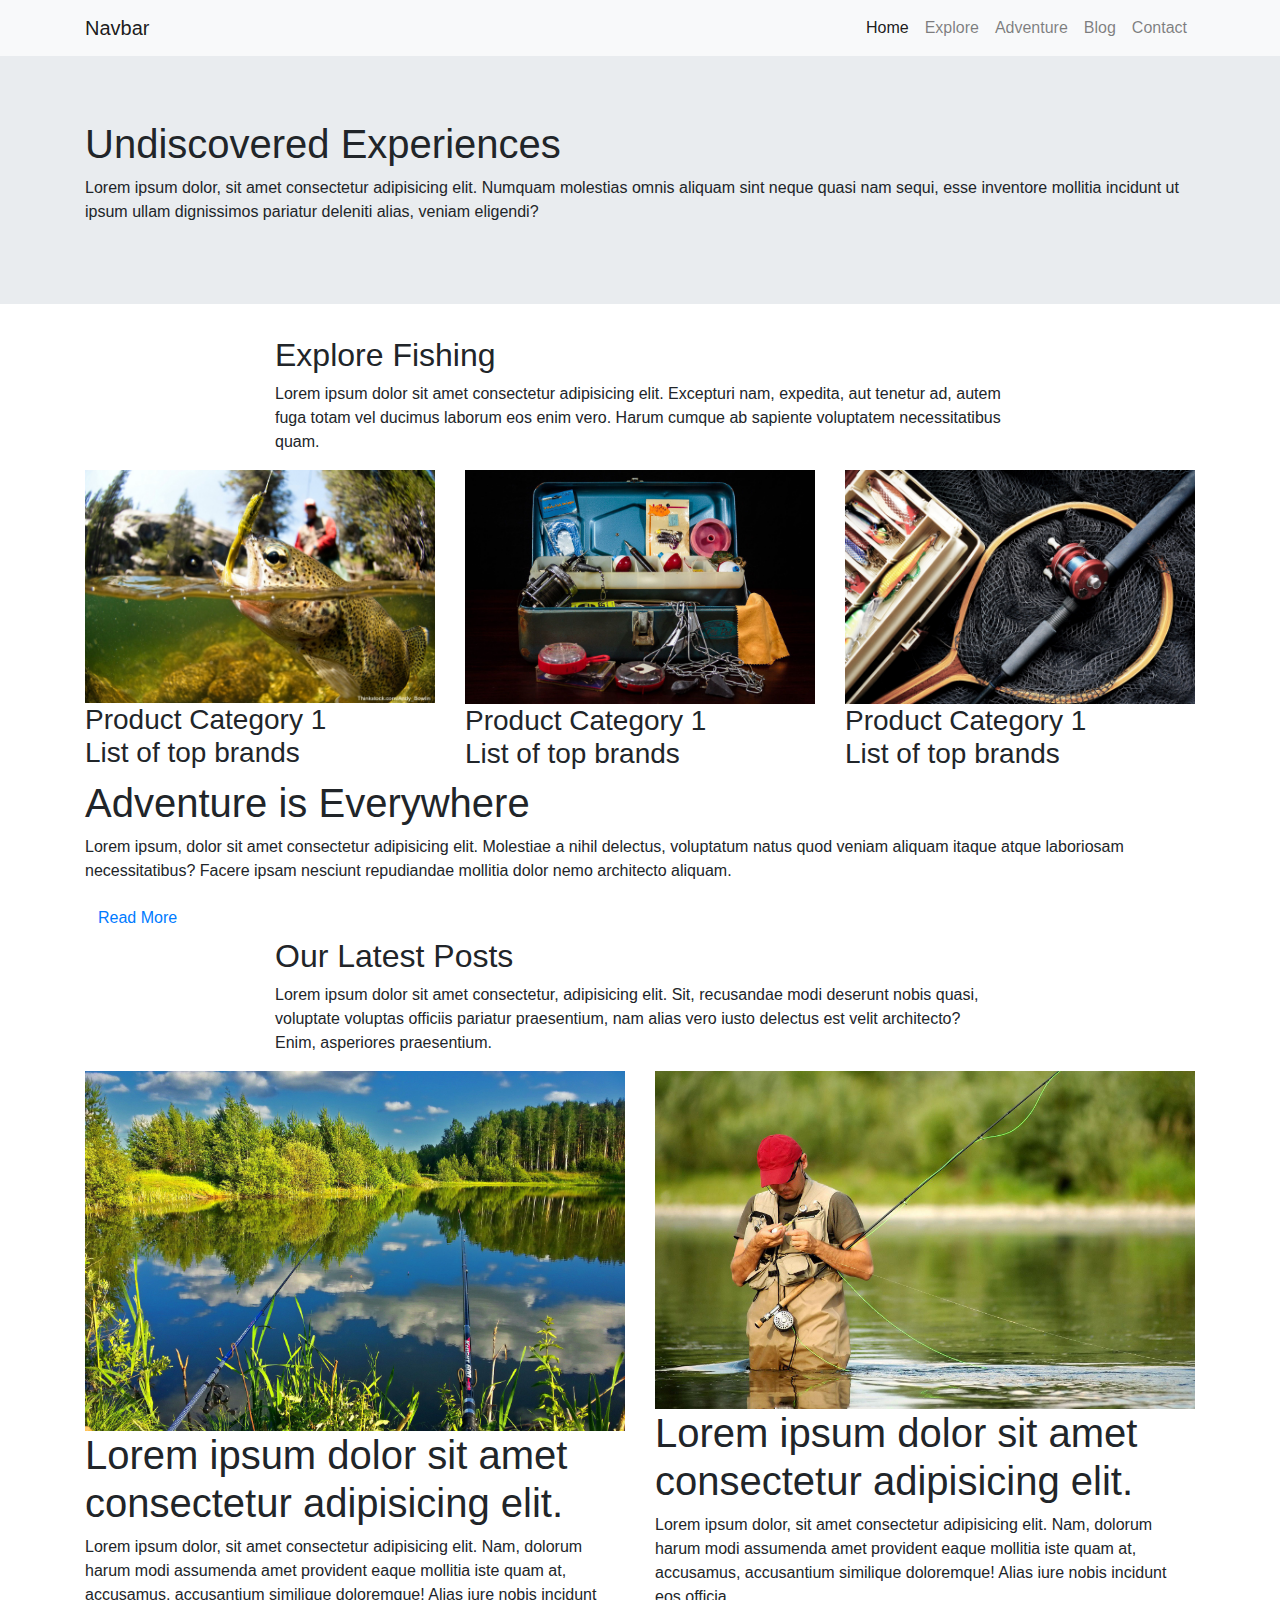
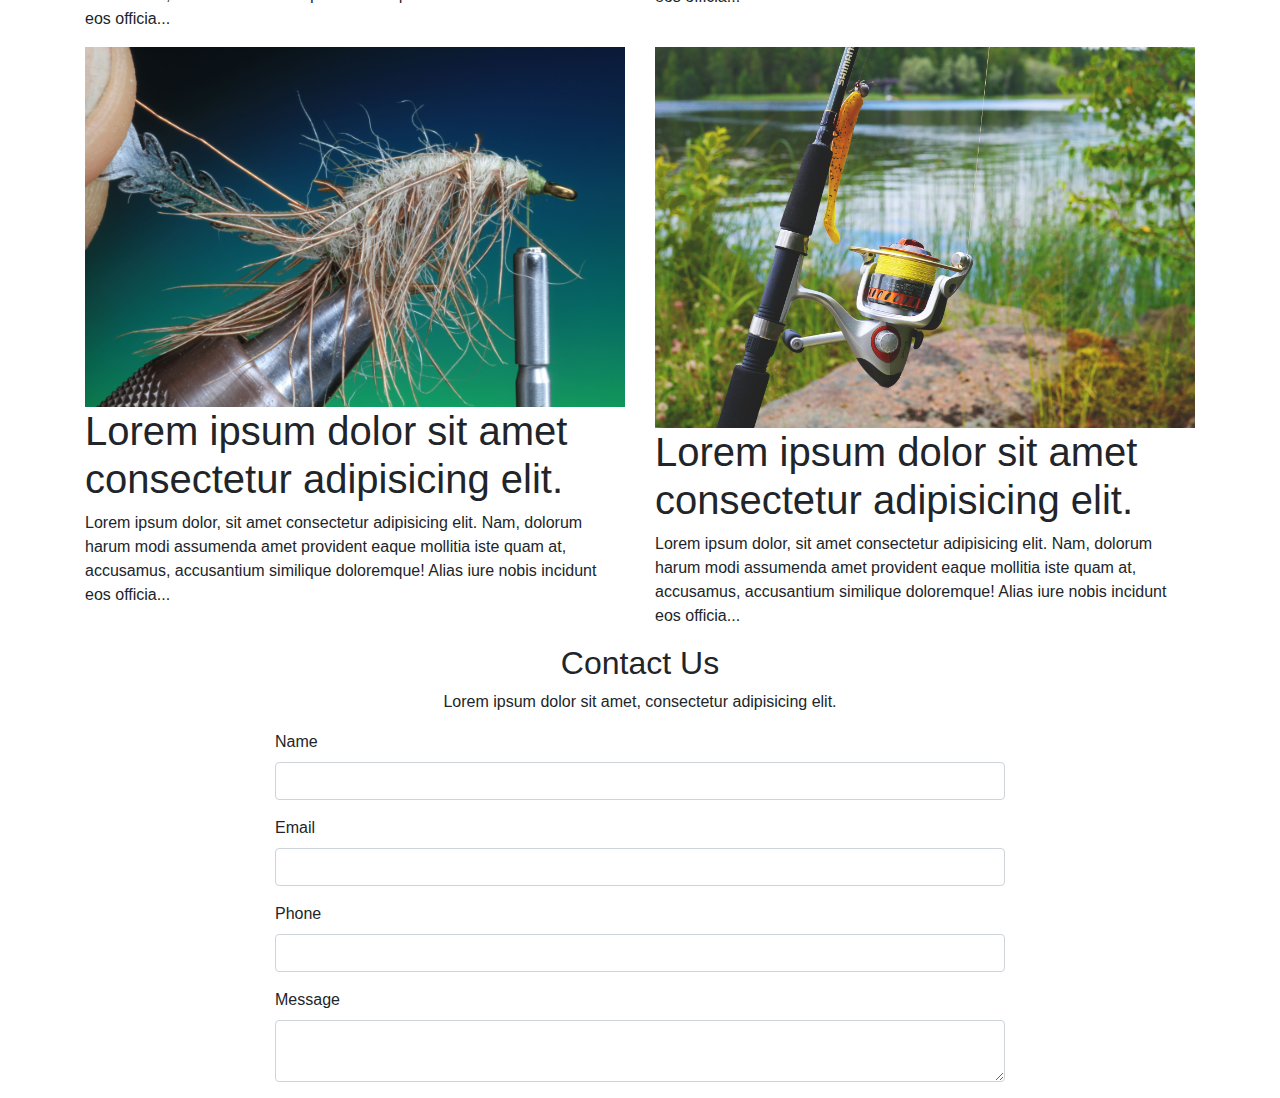
==== index.html @ b06cb6d5 "added more images and the contact section" ====
<!DOCTYPE html>
<html lang="en">
  <head>
    <meta charset="UTF-8" />
    <meta name="viewport" content="width=device-width, initial-scale=1.0" />
    <meta http-equiv="X-UA-Compatible" content="ie=edge" />
    <title>RBDream</title>
    <link
      rel="stylesheet"
      href="https://maxcdn.bootstrapcdn.com/bootstrap/4.0.0/css/bootstrap.min.css"
      integrity="sha384-Gn5384xqQ1aoWXA+058RXPxPg6fy4IWvTNh0E263XmFcJlSAwiGgFAW/dAiS6JXm"
      crossorigin="anonymous"
    />
    <link
      href="https://stackpath.bootstrapcdn.com/font-awesome/4.7.0/css/font-awesome.min.css"
      rel="stylesheet"
      integrity="sha384-wvfXpqpZZVQGK6TAh5PVlGOfQNHSoD2xbE+QkPxCAFlNEevoEH3Sl0sibVcOQVnN"
      crossorigin="anonymous"
    />
    <link rel="stylesheet" href="style.css" />
  </head>
  <body>
    <header>
      <nav class="navbar navbar-expand-lg navbar-light bg-light">
        <div class="container">
          <a class="navbar-brand" href="#">Navbar</a>
          <button
            class="navbar-toggler"
            type="button"
            data-toggle="collapse"
            data-target="#navbarSupportedContent"
            aria-controls="navbarSupportedContent"
            aria-expanded="false"
            aria-label="Toggle navigation"
          >
            <span class="navbar-toggler-icon"></span>
          </button>

          <div class="collapse navbar-collapse" id="navbarSupportedContent">
            <ul class="navbar-nav ml-lg-auto">
              <li class="nav-item active">
                <a class="nav-link" href="#home"
                  >Home<span class="sr-only">(current)</span>
                </a>
              </li>
              <li class="nav-item">
                <a class="nav-link" href="#explore">Explore</a>
              </li>
              <li class="nav-item">
                <a class="nav-link" href="#adventure">Adventure</a>
              </li>
              <li class="nav-item">
                <a class="nav-link" href="#blog">Blog</a>
              </li>
              <li class="nav-item">
                <a class="nav-link" href="#contact">Contact</a>
              </li>
            </ul>
          </div>
        </div>
      </nav>
    </header>
    <div class="jumbotron jumbotron-fluid height100p banner" id="home">
      <div class="container h100">
        <div class="contentBox h100">
          <div>
            <h1>Undiscovered Experiences</h1>
            <p>
              Lorem ipsum dolor, sit amet consectetur adipisicing elit. Numquam
              molestias omnis aliquam sint neque quasi nam sequi, esse inventore
              mollitia incidunt ut ipsum ullam dignissimos pariatur deleniti
              alias, veniam eligendi?
            </p>
          </div>
        </div>
      </div>
    </div>
    <section class="sec1" id="explore">
      <div class="container">
        <div class="row">
          <div class="offset-sm-2 col-sm-8">
            <div class="headerText">
              <h2>Explore Fishing</h2>
              <p>
                Lorem ipsum dolor sit amet consectetur adipisicing elit.
                Excepturi nam, expedita, aut tenetur ad, autem fuga totam vel
                ducimus laborum eos enim vero. Harum cumque ab sapiente
                voluptatem necessitatibus quam.
              </p>
            </div>
          </div>
        </div>
        <div class="row">
          <div class="col-sm-4">
            <div class="placeBox">
              <div class="imgBx">
                <img
                  src="/img/fishing-product-category-1.jpg"
                  alt="picture of fishing rod and equipment"
                  class="img-fluid"
                />
              </div>
              <div class="content">
                <h3>
                  Product Category 1 <br /><span>List of top brands</span>
                </h3>
              </div>
            </div>
          </div>
          <div class="col-sm-4">
            <div class="placeBox">
              <div class="imgBx">
                <img
                  src="/img/fishing-product-category-2.jpg"
                  alt="picture of fishing rod and equipment"
                  class="img-fluid"
                />
              </div>
              <div class="content">
                <h3>
                  Product Category 1 <br /><span>List of top brands</span>
                </h3>
              </div>
            </div>
          </div>
          <div class="col-sm-4">
            <div class="placeBox">
              <div class="imgBx">
                <img
                  src="/img/fishing-product-category-3.jpg"
                  alt="picture of fishing rod and equipment"
                  class="img-fluid"
                />
              </div>
              <div class="content">
                <h3>
                  Product Category 1 <br /><span>List of top brands</span>
                </h3>
              </div>
            </div>
          </div>
        </div>
      </div>
    </section>
    <section class="sec2" id="adventure">
      <div class="container h100">
        <div class="contentBox h100">
          <div>
            <h1>Adventure is Everywhere</h1>
            <p>
              Lorem ipsum, dolor sit amet consectetur adipisicing elit.
              Molestiae a nihil delectus, voluptatum natus quod veniam aliquam
              itaque atque laboriosam necessitatibus? Facere ipsam nesciunt
              repudiandae mollitia dolor nemo architecto aliquam.
            </p>
            <a href="#" class="btn btnD1">Read More</a>
          </div>
        </div>
      </div>
    </section>
    <section class="blog" id="blog">
      <div class="container">
        <div class="row">
          <div class="offset-sm-2 col-sm-8">
            <div class="headerText">
              <h2>Our Latest Posts</h2>
              <p>
                Lorem ipsum dolor sit amet consectetur, adipisicing elit. Sit,
                recusandae modi deserunt nobis quasi, voluptate voluptas
                officiis pariatur praesentium, nam alias vero iusto delectus est
                velit architecto? Enim, asperiores praesentium.
              </p>
            </div>
          </div>
        </div>
        <div class="row">
          <div class="col-sm-6">
            <div class="blogpost">
              <div class="imgBx">
                <img
                  src="/img/Blog-post-image-1.jpg"
                  alt="fishing lake with rods"
                  class="img-fluid"
                />
              </div>
              <div class="content">
                <h1>
                  Lorem ipsum dolor sit amet consectetur adipisicing elit.
                </h1>
                <p>
                  Lorem ipsum dolor, sit amet consectetur adipisicing elit. Nam,
                  dolorum harum modi assumenda amet provident eaque mollitia
                  iste quam at, accusamus, accusantium similique doloremque!
                  Alias iure nobis incidunt eos officia...
                </p>
              </div>
            </div>
          </div>
          <div class="col-sm-6">
            <div class="blogpost">
              <div class="imgBx">
                <img
                  src="/img/Blog-post-image-2.jpg"
                  alt="fishing lake with rods"
                  class="img-fluid"
                />
              </div>
              <div class="content">
                <h1>
                  Lorem ipsum dolor sit amet consectetur adipisicing elit.
                </h1>
                <p>
                  Lorem ipsum dolor, sit amet consectetur adipisicing elit. Nam,
                  dolorum harum modi assumenda amet provident eaque mollitia
                  iste quam at, accusamus, accusantium similique doloremque!
                  Alias iure nobis incidunt eos officia...
                </p>
              </div>
            </div>
          </div>
          <div class="col-sm-6">
            <div class="blogpost">
              <div class="imgBx">
                <img
                  src="/img/Blog-post-image-3.jpg"
                  alt="fishing lake with rods"
                  class="img-fluid"
                />
              </div>
              <div class="content">
                <h1>
                  Lorem ipsum dolor sit amet consectetur adipisicing elit.
                </h1>
                <p>
                  Lorem ipsum dolor, sit amet consectetur adipisicing elit. Nam,
                  dolorum harum modi assumenda amet provident eaque mollitia
                  iste quam at, accusamus, accusantium similique doloremque!
                  Alias iure nobis incidunt eos officia...
                </p>
              </div>
            </div>
          </div>
          <div class="col-sm-6">
            <div class="blogpost">
              <div class="imgBx">
                <img
                  src="/img/Blog-post-image-4.jpg"
                  alt="fishing lake with rods"
                  class="img-fluid"
                />
              </div>
              <div class="content">
                <h1>
                  Lorem ipsum dolor sit amet consectetur adipisicing elit.
                </h1>
                <p>
                  Lorem ipsum dolor, sit amet consectetur adipisicing elit. Nam,
                  dolorum harum modi assumenda amet provident eaque mollitia
                  iste quam at, accusamus, accusantium similique doloremque!
                  Alias iure nobis incidunt eos officia...
                </p>
              </div>
            </div>
          </div>
        </div>
      </div>
    </section>
    <section class="contact" id="contact">
      <div class="container">
        <div class="row">
          <div class="col-sm-12">
            <div class="headerText text-center">
              <h2>Contact Us</h2>
              <p>Lorem ipsum dolor sit amet, consectetur adipisicing elit.</p>
            </div>
          </div>
        </div>
        <div class="row clearfix">
          <div class="offset-sm-2 col-sm-8">
            <form>
              <div class="form-group">
                <label>Name</label>
                <input type="text" name="" class="form-control" />
              </div>
              <div class="form-group">
                <label>Email</label>
                <input type="text" name="" class="form-control" />
              </div>
              <div class="form-group">
                <label>Phone</label>
                <input type="text" name="" class="form-control" />
              </div>
              <div class="form-group">
                <label>Message</label>
                <textarea class="form-control textarea" name=""></textarea>
              </div>
            </form>
          </div>
        </div>
      </div>
    </section>
    <script
      src="https://code.jquery.com/jquery-3.2.1.slim.min.js"
      integrity="sha384-KJ3o2DKtIkvYIK3UENzmM7KCkRr/rE9/Qpg6aAZGJwFDMVNA/GpGFF93hXpG5KkN"
      crossorigin="anonymous"
    ></script>
    <script
      src="https://cdnjs.cloudflare.com/ajax/libs/popper.js/1.12.9/umd/popper.min.js"
      integrity="sha384-ApNbgh9B+Y1QKtv3Rn7W3mgPxhU9K/ScQsAP7hUibX39j7fakFPskvXusvfa0b4Q"
      crossorigin="anonymous"
    ></script>
    <script
      src="https://maxcdn.bootstrapcdn.com/bootstrap/4.0.0/js/bootstrap.min.js"
      integrity="sha384-JZR6Spejh4U02d8jOt6vLEHfe/JQGiRRSQQxSfFWpi1MquVdAyjUar5+76PVCmYl"
      crossorigin="anonymous"
    ></script>
  </body>
</html>
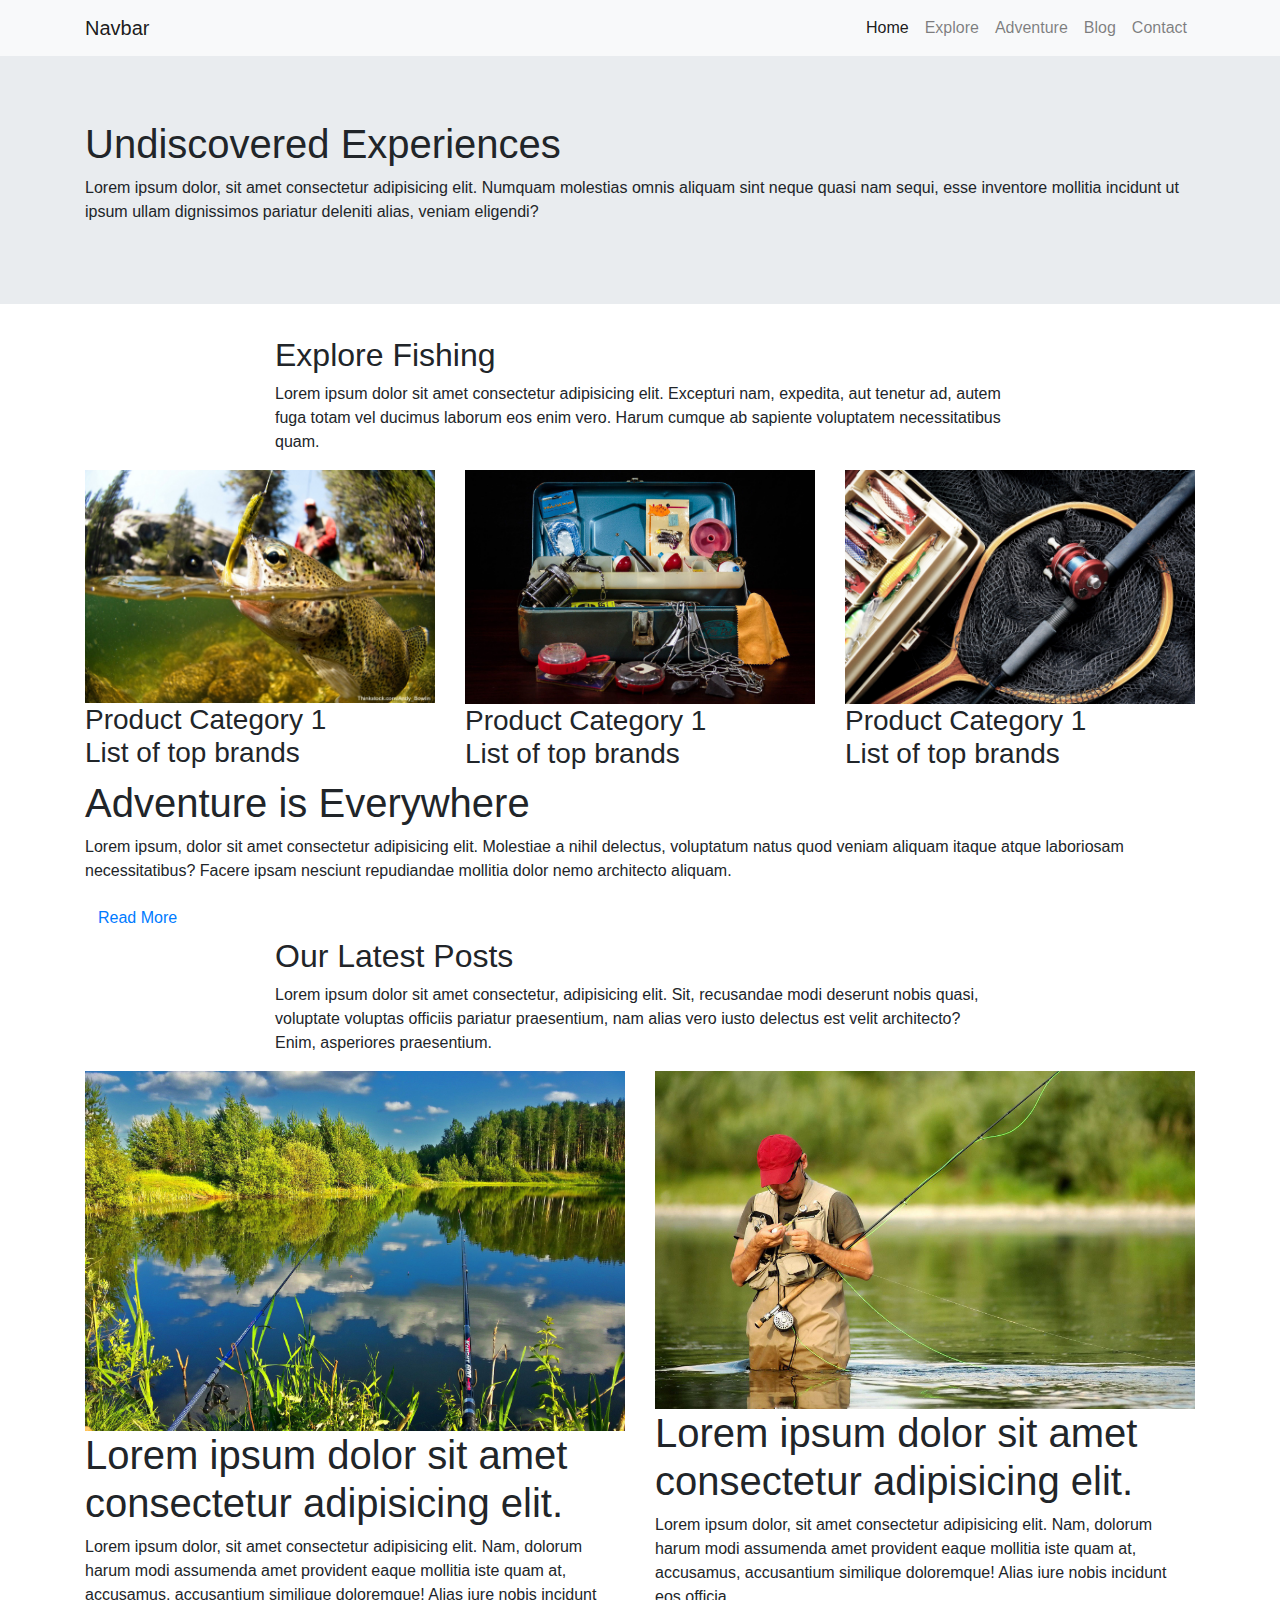
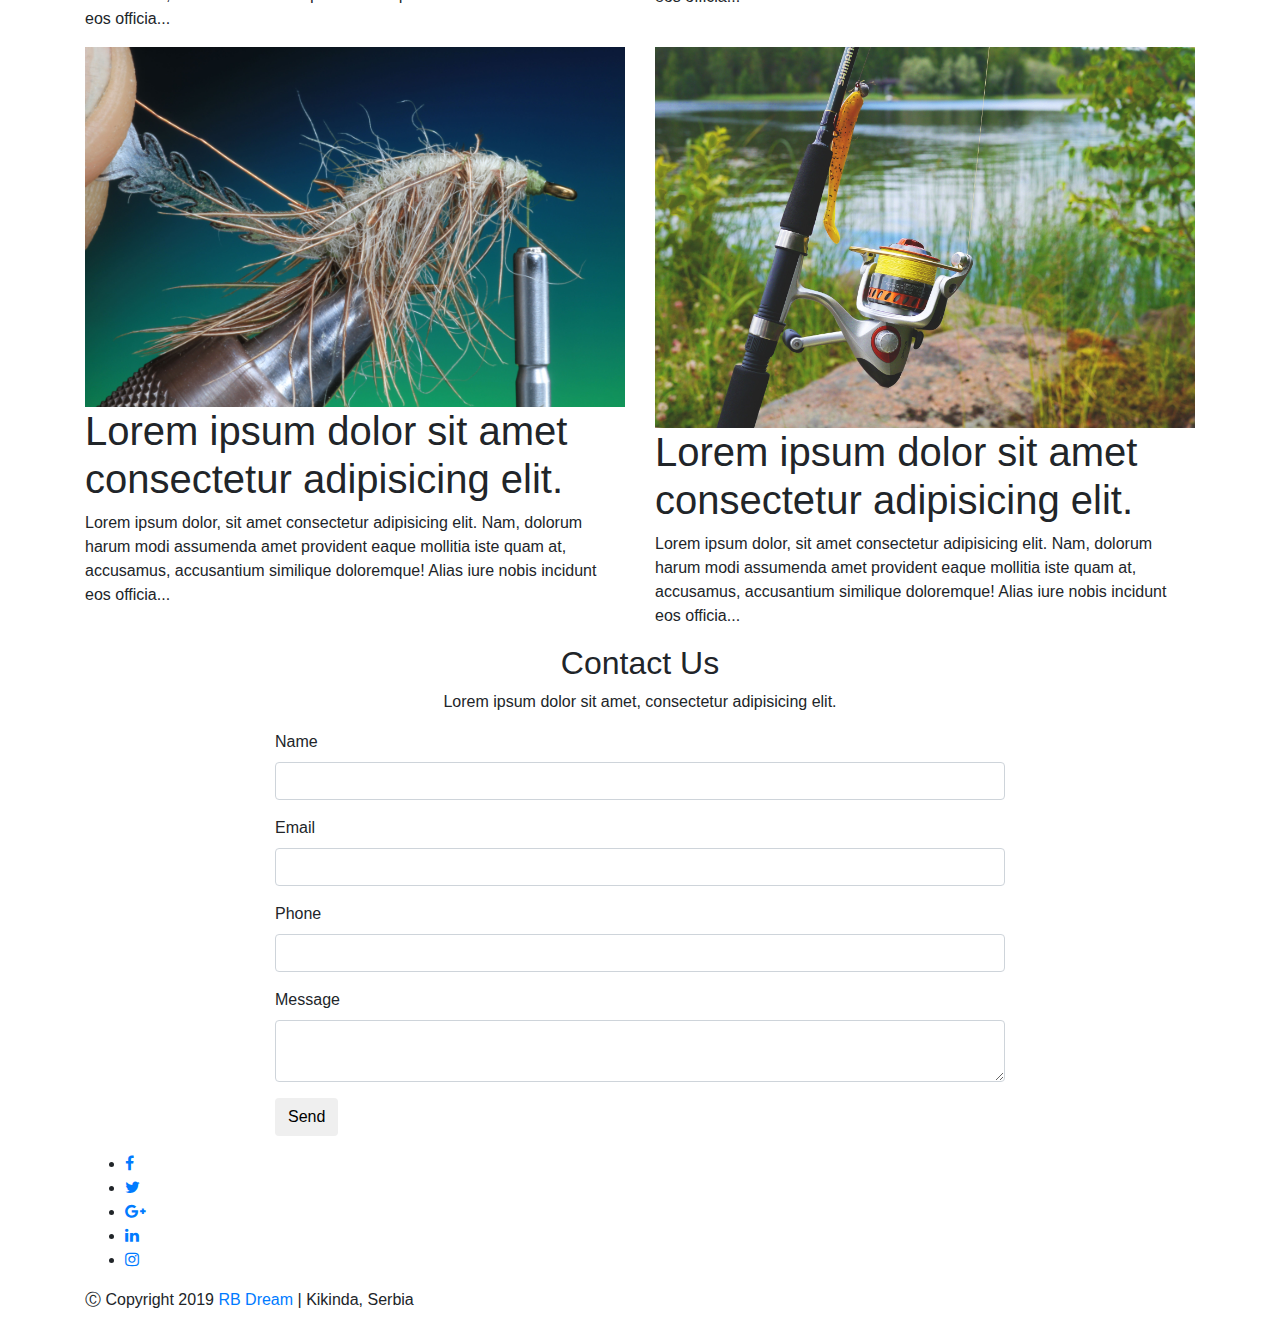
==== commit ebe9bd5d: "finished html sections and added footer" ====
--- a/index.html
+++ b/index.html
@@ -294,11 +294,42 @@
                 <label>Message</label>
                 <textarea class="form-control textarea" name=""></textarea>
               </div>
+              <div class="form-group">
+                <button class="btn btnD1">Send</button>
+              </div>
             </form>
           </div>
         </div>
       </div>
     </section>
+    <footer>
+      <div class="container">
+        <div class="row">
+          <div class="col-sm-12">
+            <ul class="sci">
+              <li>
+                <a href="#"><i class="fa fa-facebook"></i></a>
+              </li>
+              <li>
+                <a href="#"><i class="fa fa-twitter"></i></a>
+              </li>
+              <li>
+                <a href="#"><i class="fa fa-google-plus"></i></a>
+              </li>
+              <li>
+                <a href="#"><i class="fa fa-linkedin"></i></a>
+              </li>
+              <li>
+                <a href="#"><i class="fa fa-instagram"></i></a>
+              </li>
+            </ul>
+            <p class="cpryt">
+              &#9400 Copyright 2019 <a href="#">RB Dream</a> | Kikinda, Serbia
+            </p>
+          </div>
+        </div>
+      </div>
+    </footer>
     <script
       src="https://code.jquery.com/jquery-3.2.1.slim.min.js"
       integrity="sha384-KJ3o2DKtIkvYIK3UENzmM7KCkRr/rE9/Qpg6aAZGJwFDMVNA/GpGFF93hXpG5KkN"
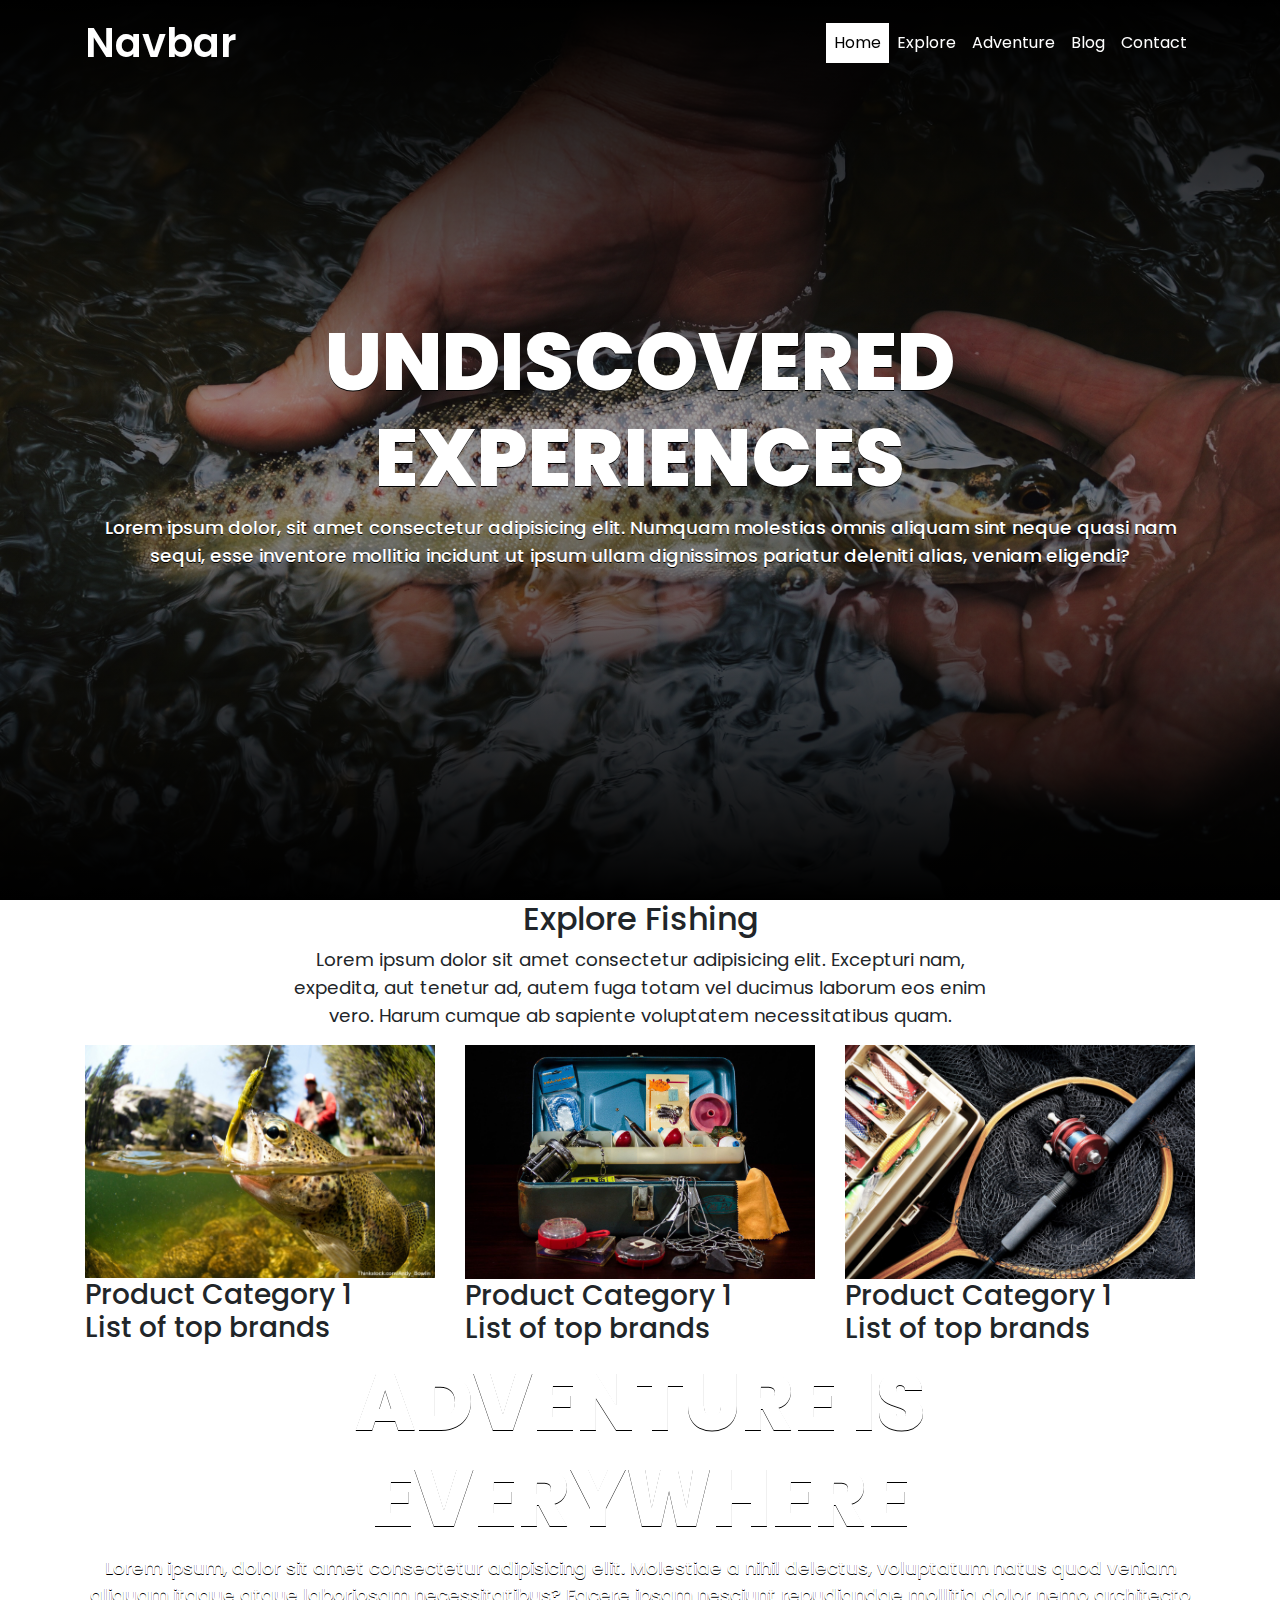
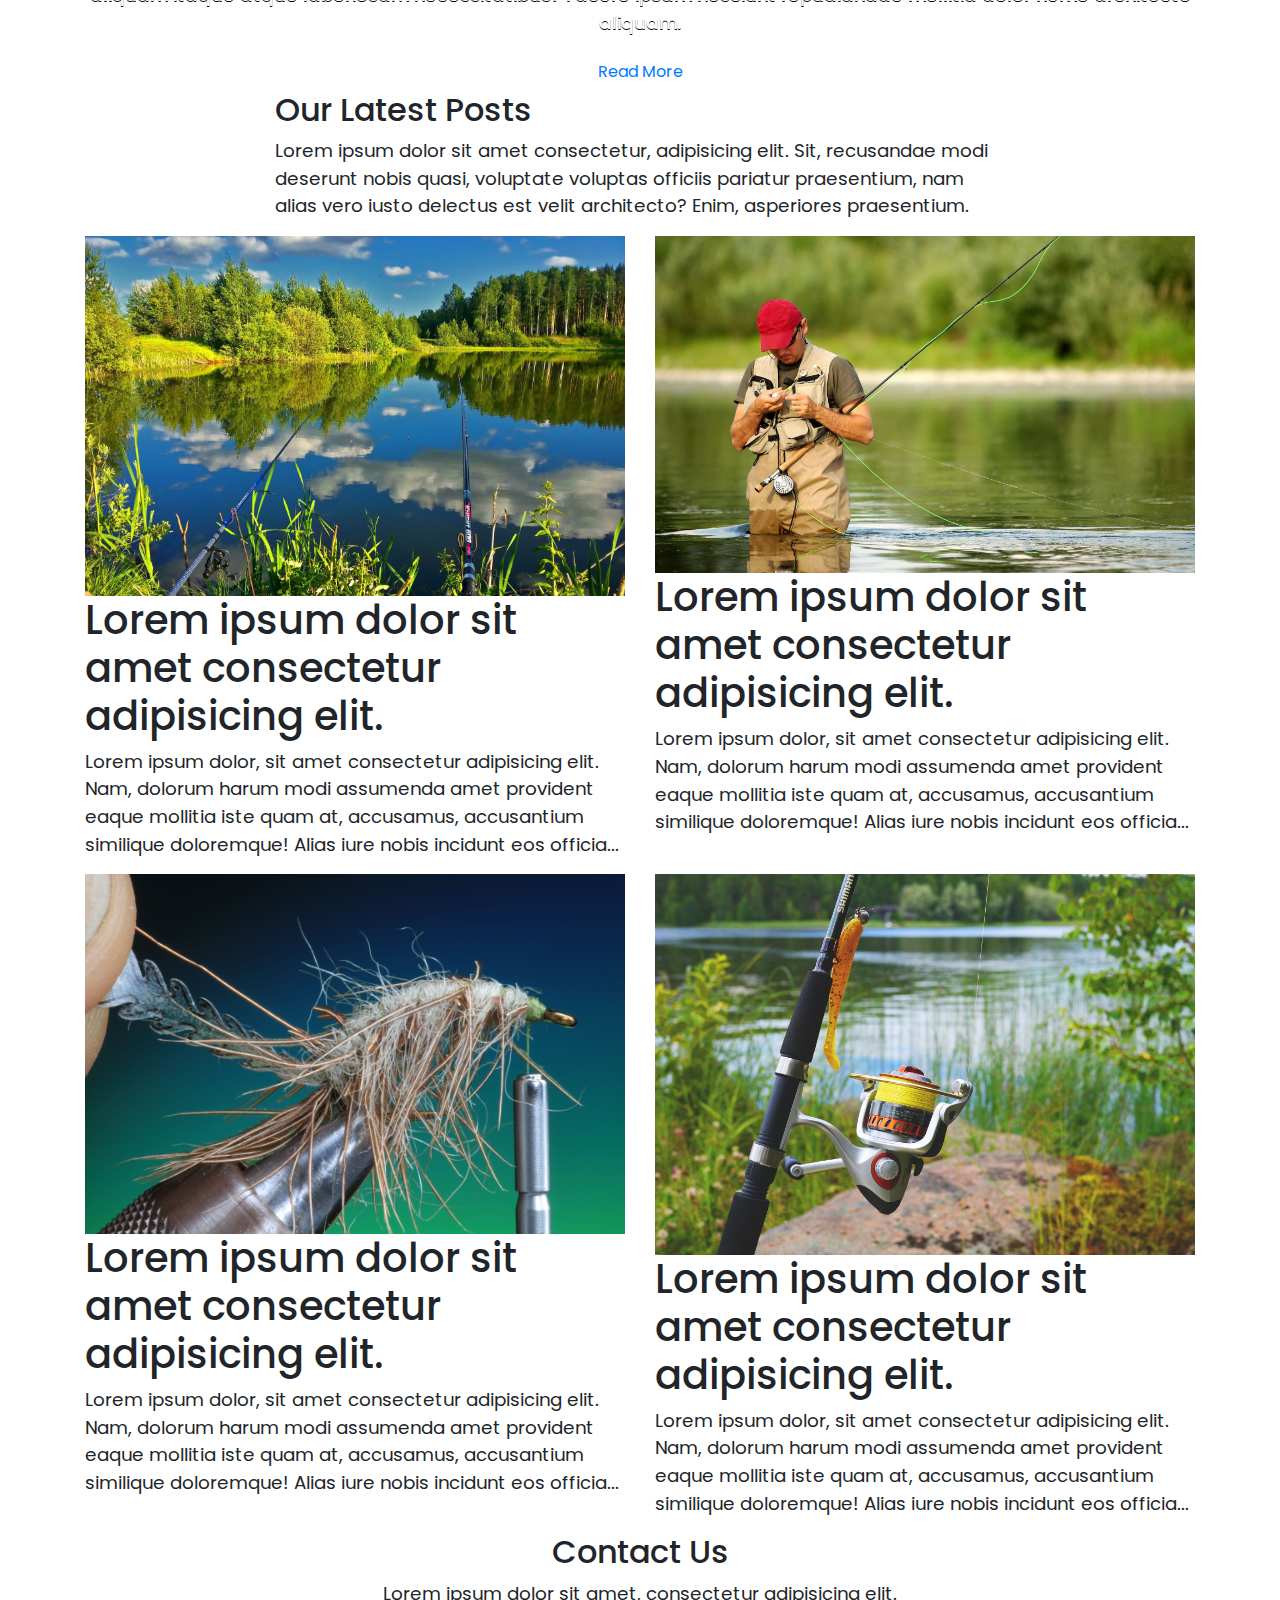
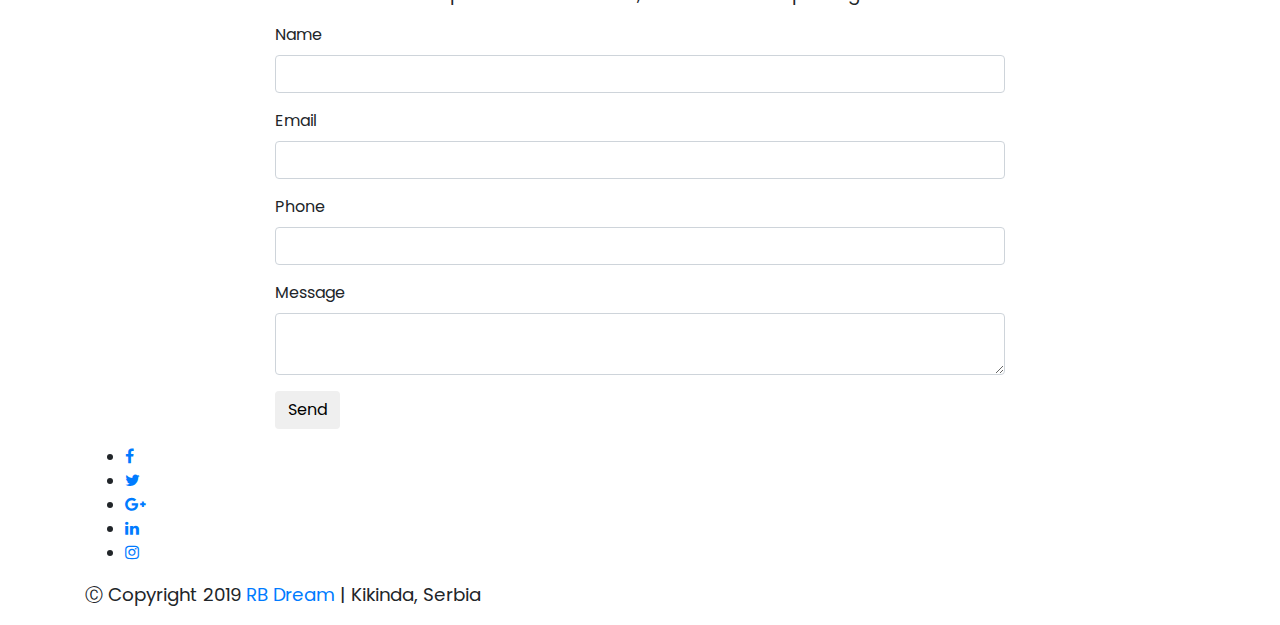
==== commit fdec5905: "started styling the banner and nav sections" ====
--- a/index.html
+++ b/index.html
@@ -4,7 +4,7 @@
     <meta charset="UTF-8" />
     <meta name="viewport" content="width=device-width, initial-scale=1.0" />
     <meta http-equiv="X-UA-Compatible" content="ie=edge" />
-    <title>RBDream</title>
+    <title>RB Dream</title>
     <link
       rel="stylesheet"
       href="https://maxcdn.bootstrapcdn.com/bootstrap/4.0.0/css/bootstrap.min.css"
@@ -21,7 +21,7 @@
   </head>
   <body>
     <header>
-      <nav class="navbar navbar-expand-lg navbar-light bg-light">
+      <nav class="navbar navbar-expand-lg navbar-light bg-light fixed-top">
         <div class="container">
           <a class="navbar-brand" href="#">Navbar</a>
           <button
@@ -79,7 +79,7 @@
       <div class="container">
         <div class="row">
           <div class="offset-sm-2 col-sm-8">
-            <div class="headerText">
+            <div class="headerText text-center">
               <h2>Explore Fishing</h2>
               <p>
                 Lorem ipsum dolor sit amet consectetur adipisicing elit.
@@ -345,5 +345,10 @@
       integrity="sha384-JZR6Spejh4U02d8jOt6vLEHfe/JQGiRRSQQxSfFWpi1MquVdAyjUar5+76PVCmYl"
       crossorigin="anonymous"
     ></script>
+    <script type="text/javascript">
+      $(document).scroll(function(){
+        $('.navbar').toggleClass('scrolled', $(this).scrollTop() > $('.navbar').height());
+      });
+    </script>
   </body>
 </html>
--- a/style.css
+++ b/style.css
@@ -0,0 +1,124 @@
+@import url("https://fonts.googleapis.com/css?family=Poppins");
+
+/* Global styles */
+
+* {
+  outline: none !important;
+}
+
+body {
+  font-family: "Poppins", sans-serif;
+}
+
+header {
+  position: relative;
+  z-index: 100000;
+}
+
+p {
+  font-size: 1.15rem;
+}
+
+/* navbar */
+
+.navbar {
+  background: transparent !important;
+  transition: 0.5s;
+}
+
+.navbar.scrolled {
+  background: #000 !important;
+  transition: 0.5s;
+}
+
+.navbar-light .navbar-nav .active > .nav-link,
+.navbar-light .navbar-nav .nav-link.active,
+.navbar-light .navbar-nav .nav-link.show,
+.navbar-light .navbar-nav .show > .nav-link {
+  color: #000;
+  background: #fff;
+}
+
+.navbar-light .navbar-nav .nav-link {
+  color: rgba(255, 255, 255, 1);
+}
+
+.navbar-light .navbar-nav .nav-link:hover,
+.navbar-light .navbar-nav .nav-link:focus {
+  color: rgba(255, 255, 255, 0.8);
+}
+
+.navbar-light .navbar-brand,
+.navbar-light .navbar-brand:hover,
+.navbar-light .navbar-brand:focus,
+.navbar-light .navbar-brand:visited {
+  color: rgba(255, 255, 255, 1);
+  font-size: 2.5rem;
+  font-weight: 600;
+}
+
+/* Banner */
+
+.banner {
+  position: relative;
+  top: 0;
+  width: 100%;
+  height: 100vh;
+  background: linear-gradient(rgba(0, 0, 0, 0.3), rgba(0, 0, 0, 0.3)),
+    url(/img/hero.jpg) center / cover no-repeat;
+  margin-bottom: 0;
+}
+
+.banner:before {
+  content: "";
+  position: absolute;
+  top: 0;
+  left: 0;
+  width: 100%;
+  height: 400px;
+  background: linear-gradient(#000, transparent);
+  pointer-events: none;
+}
+
+.banner:after {
+  content: "";
+  position: absolute;
+  bottom: 0;
+  left: 0;
+  width: 100%;
+  height: 400px;
+  background: linear-gradient(360deg, #000, transparent);
+  pointer-events: none;
+}
+
+.height100p {
+  height: 100vh;
+}
+
+.h100 {
+  height: 100%;
+}
+
+.contentBox {
+  position: relative;
+  display: flex;
+  justify-content: center;
+  align-items: center;
+  text-align: center;
+  z-index: 10;
+}
+
+.contentBox h1 {
+  font-weight: 800;
+  color: #fff;
+  text-transform: uppercase;
+  font-size: 5rem;
+  text-shadow: 0 1px 0 black;
+}
+
+.contentBox p {
+  color: #fff;
+  font-size: 1.7 rem;
+  text-shadow: 0 1px 0 black;
+  font-weight: 500;
+}
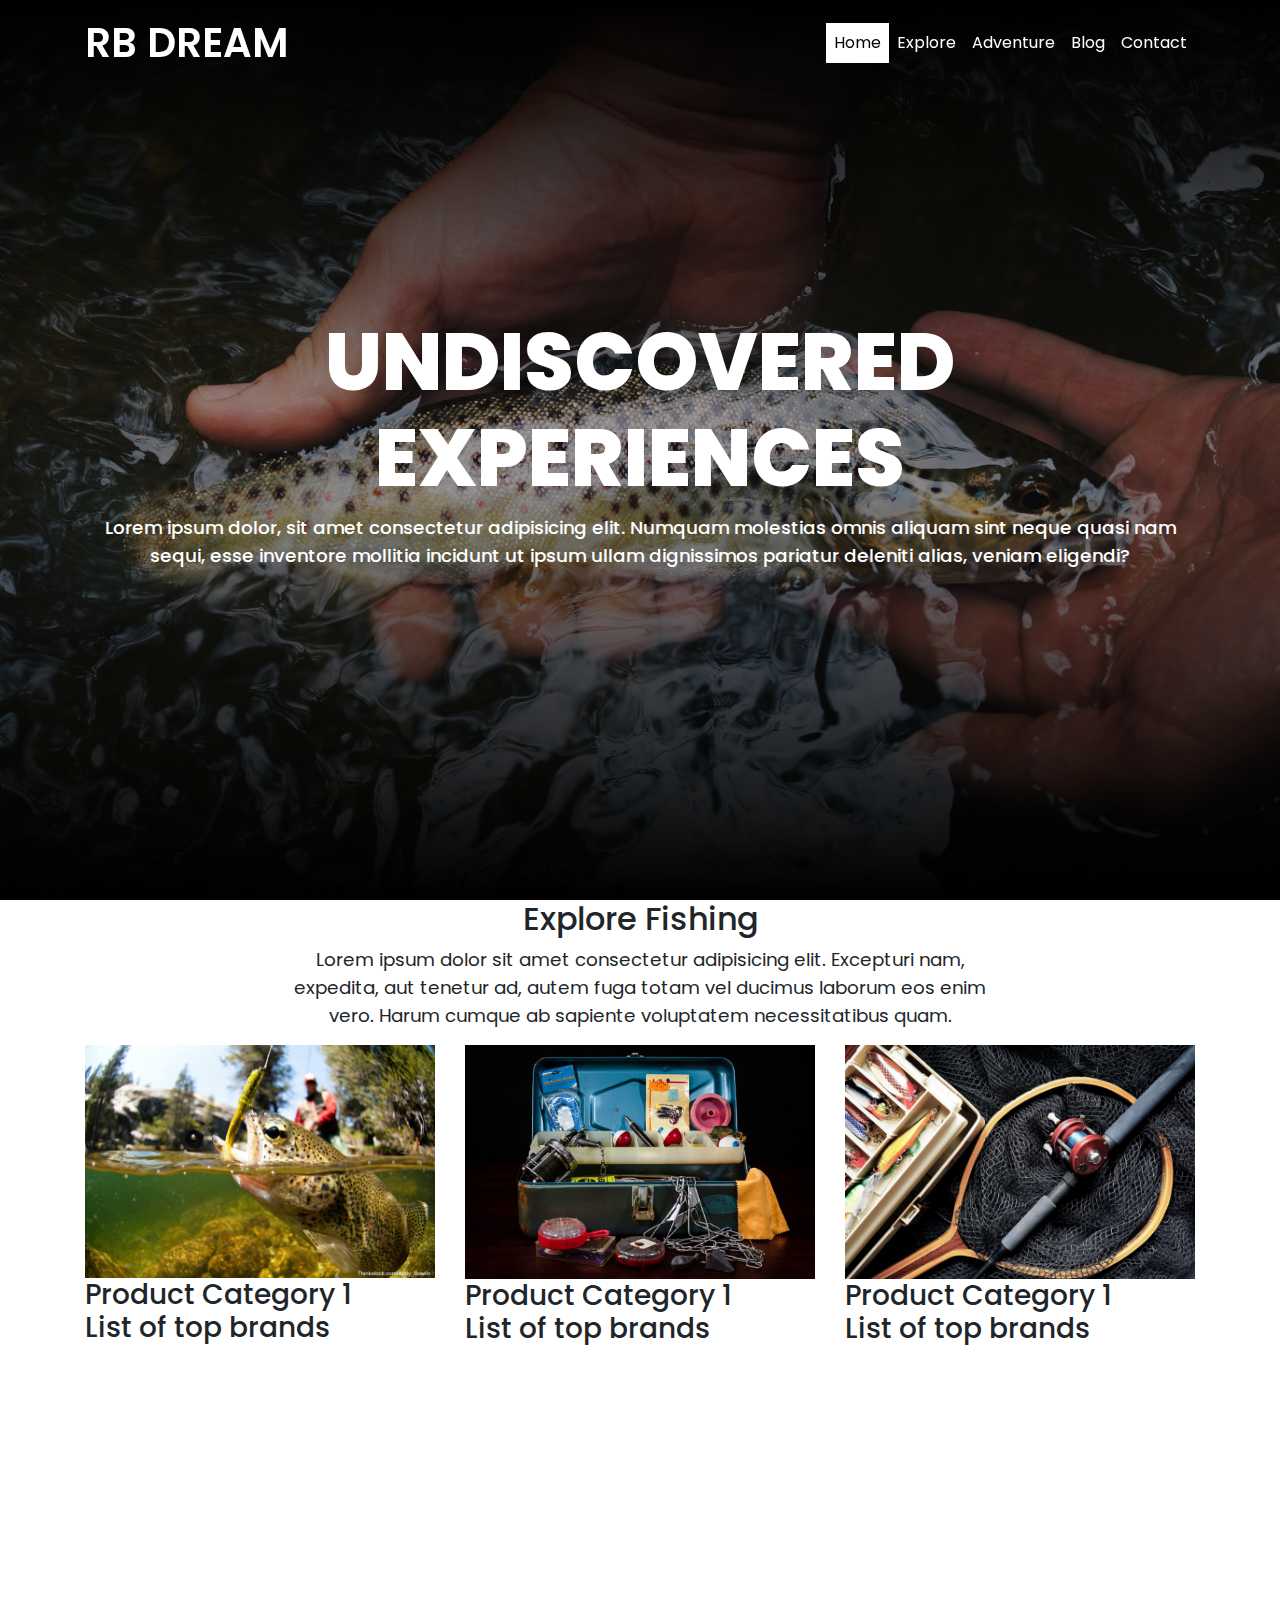
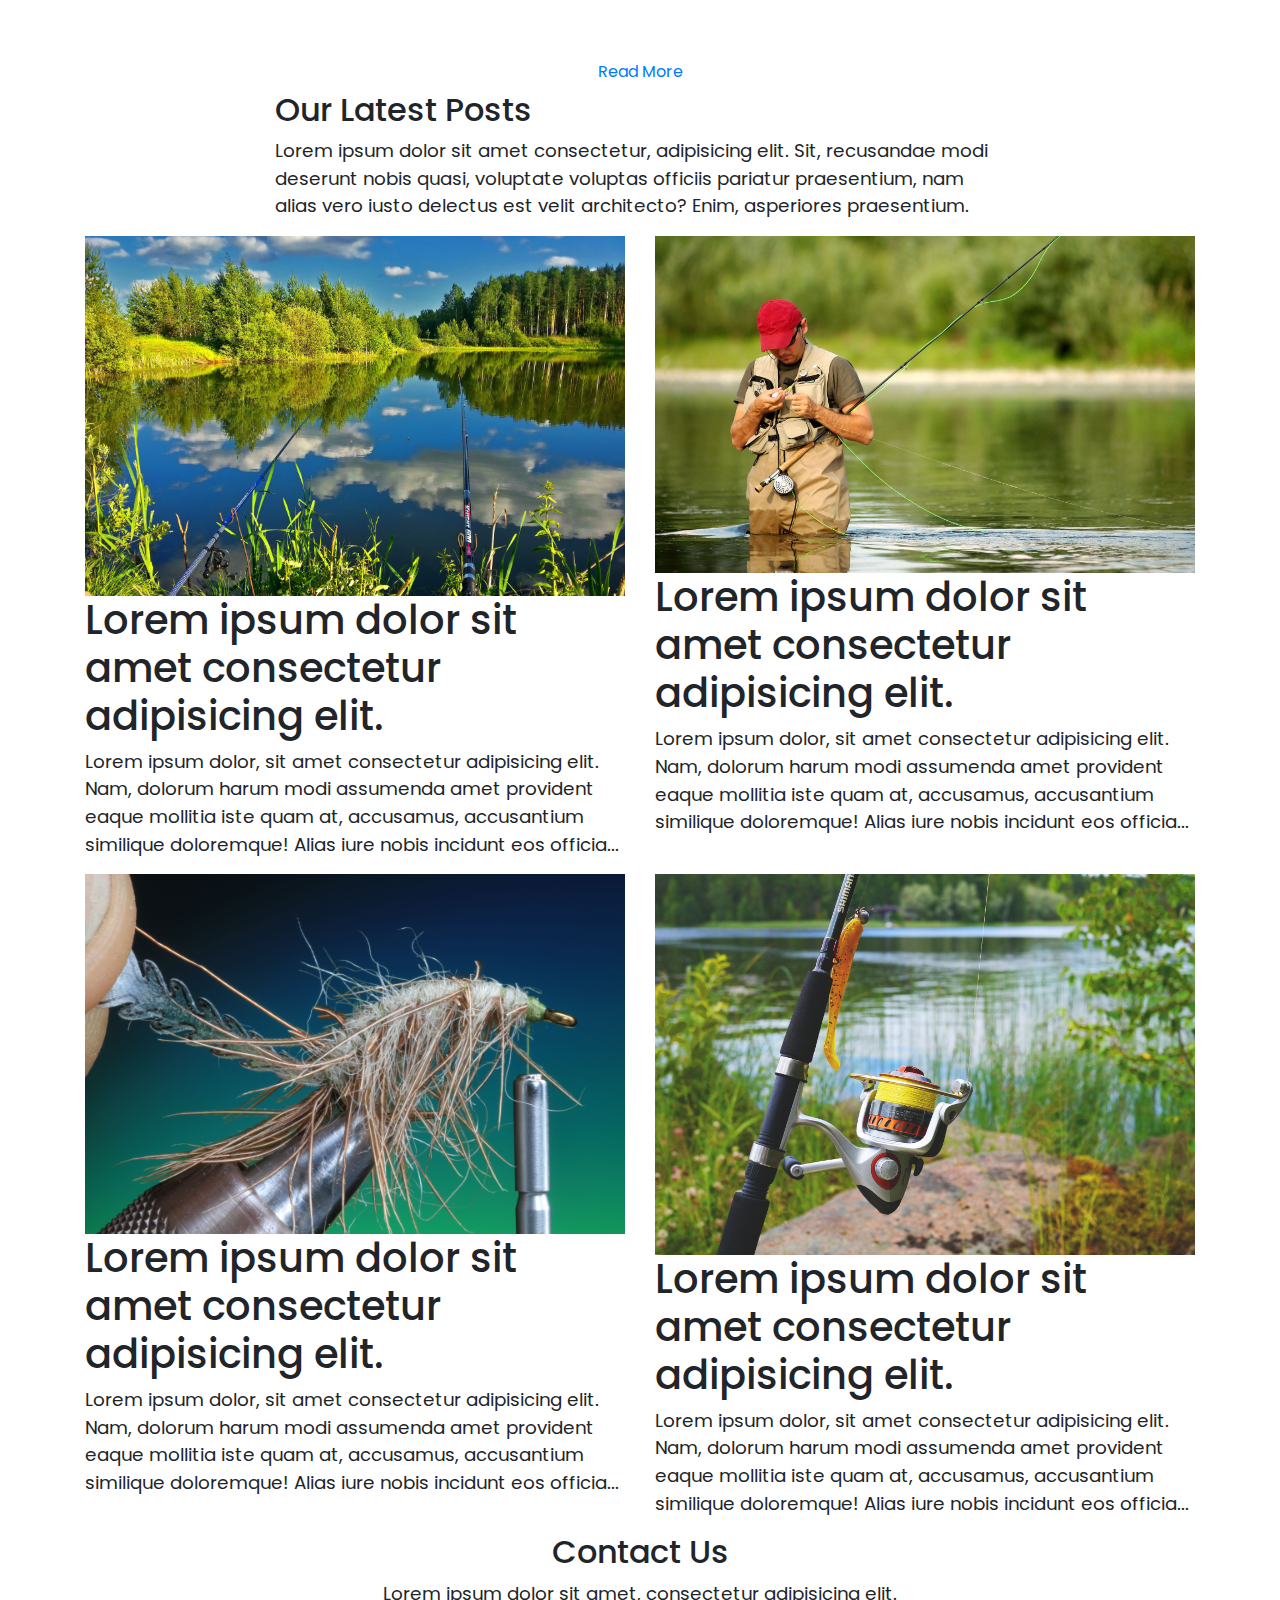
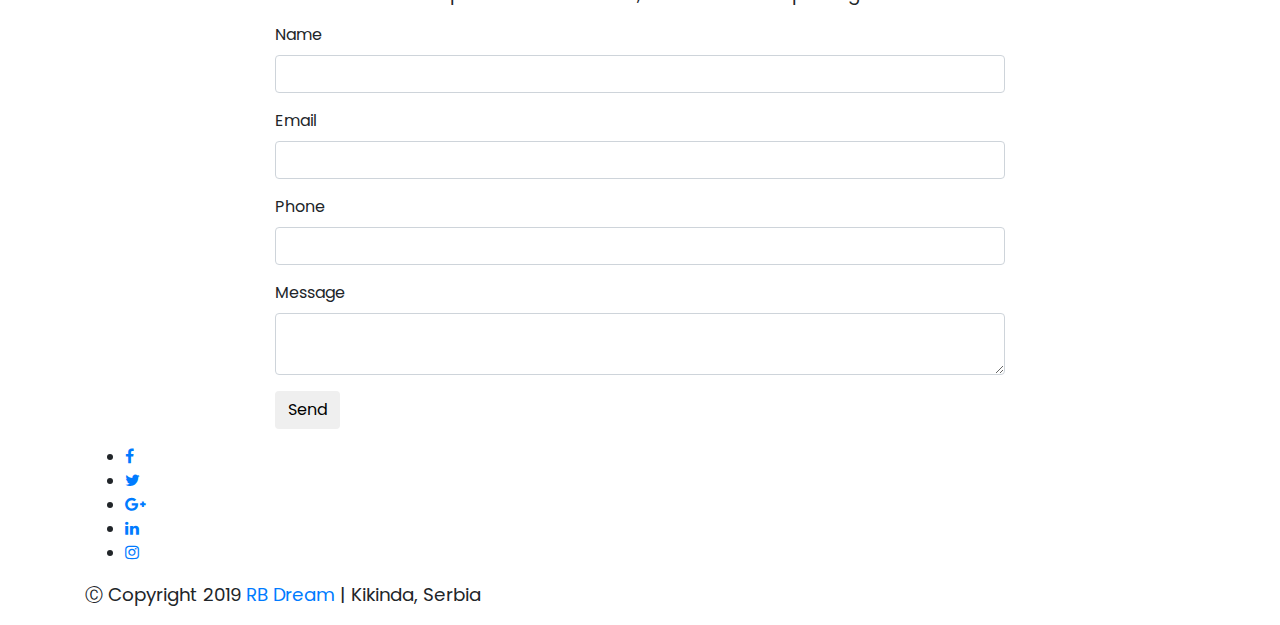
==== commit bad81b5f: "removed text-shadow on banner" ====
--- a/index.html
+++ b/index.html
@@ -23,7 +23,7 @@
     <header>
       <nav class="navbar navbar-expand-lg navbar-light bg-light fixed-top">
         <div class="container">
-          <a class="navbar-brand" href="#">Navbar</a>
+          <a class="navbar-brand" href="#">RB DREAM</a>
           <button
             class="navbar-toggler"
             type="button"
--- a/style.css
+++ b/style.css
@@ -113,12 +113,10 @@
   color: #fff;
   text-transform: uppercase;
   font-size: 5rem;
-  text-shadow: 0 1px 0 black;
 }
 
 .contentBox p {
   color: #fff;
   font-size: 1.7 rem;
-  text-shadow: 0 1px 0 black;
   font-weight: 500;
 }
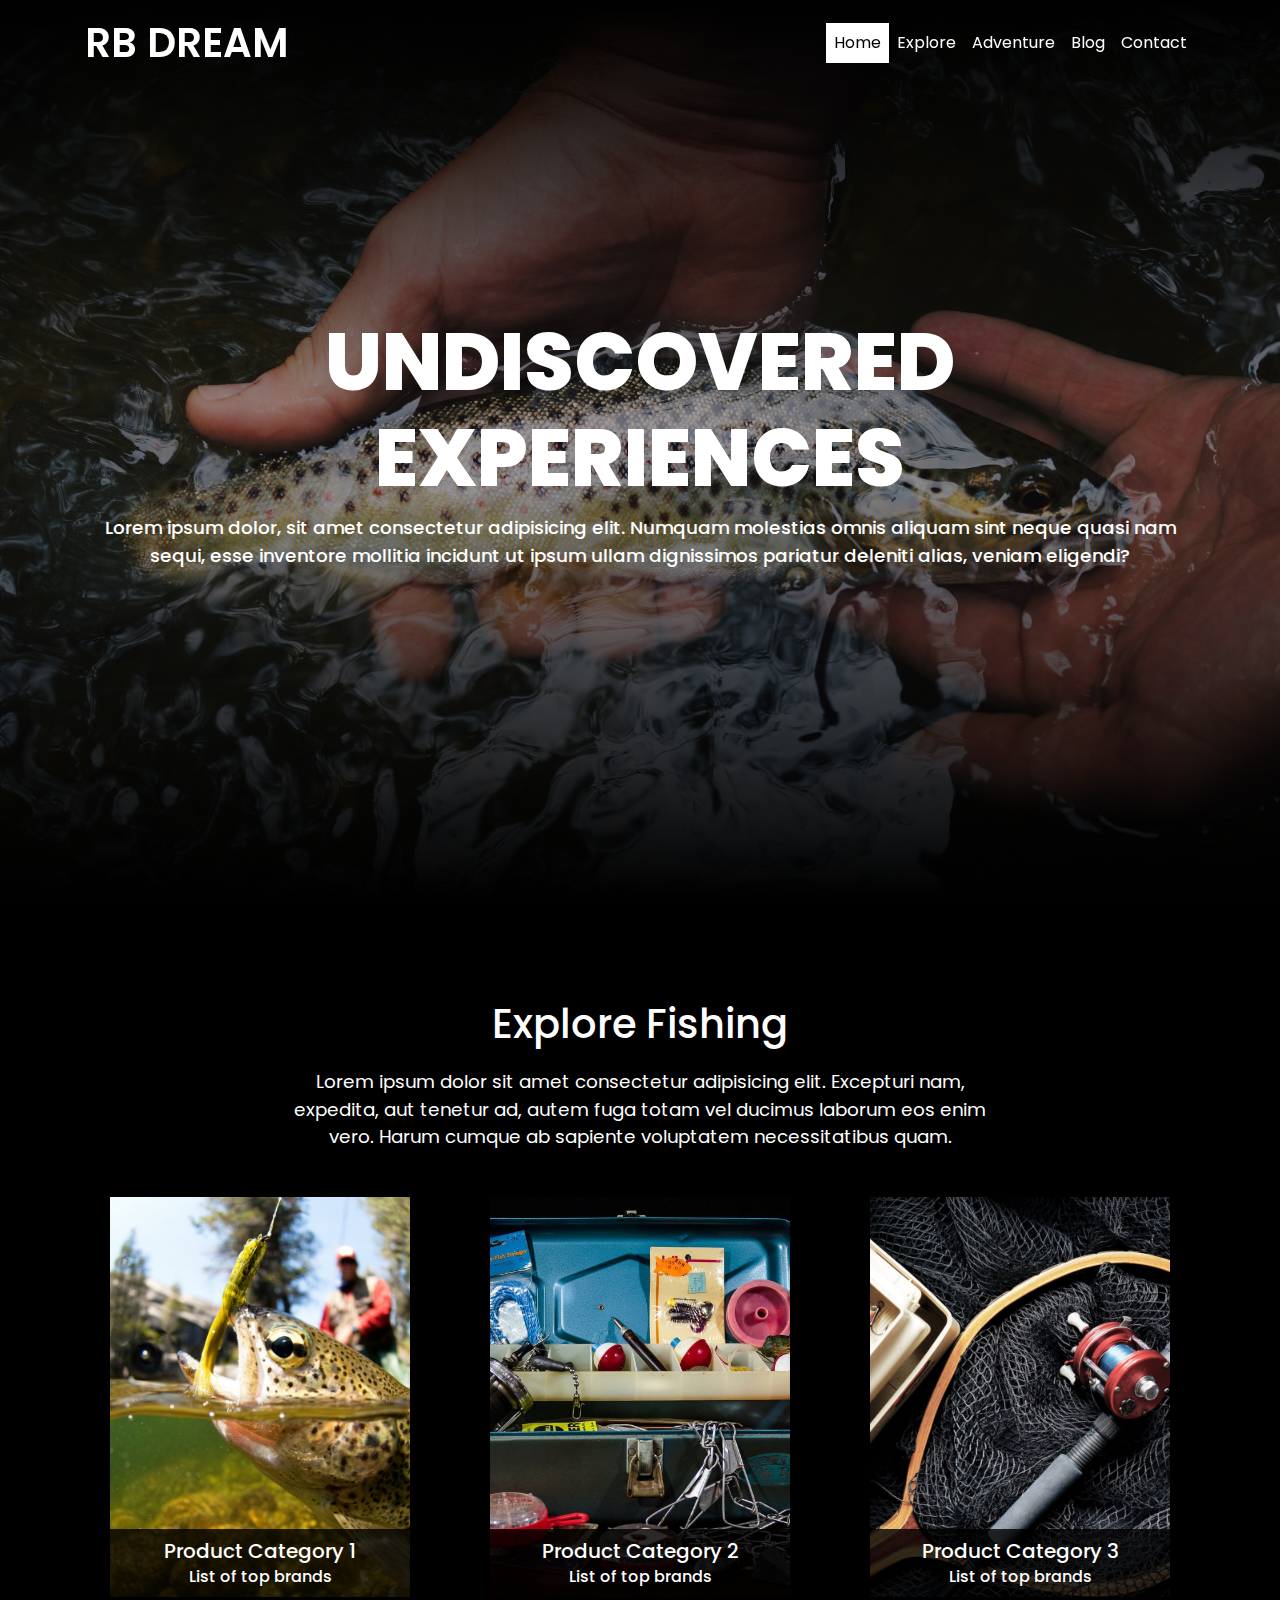
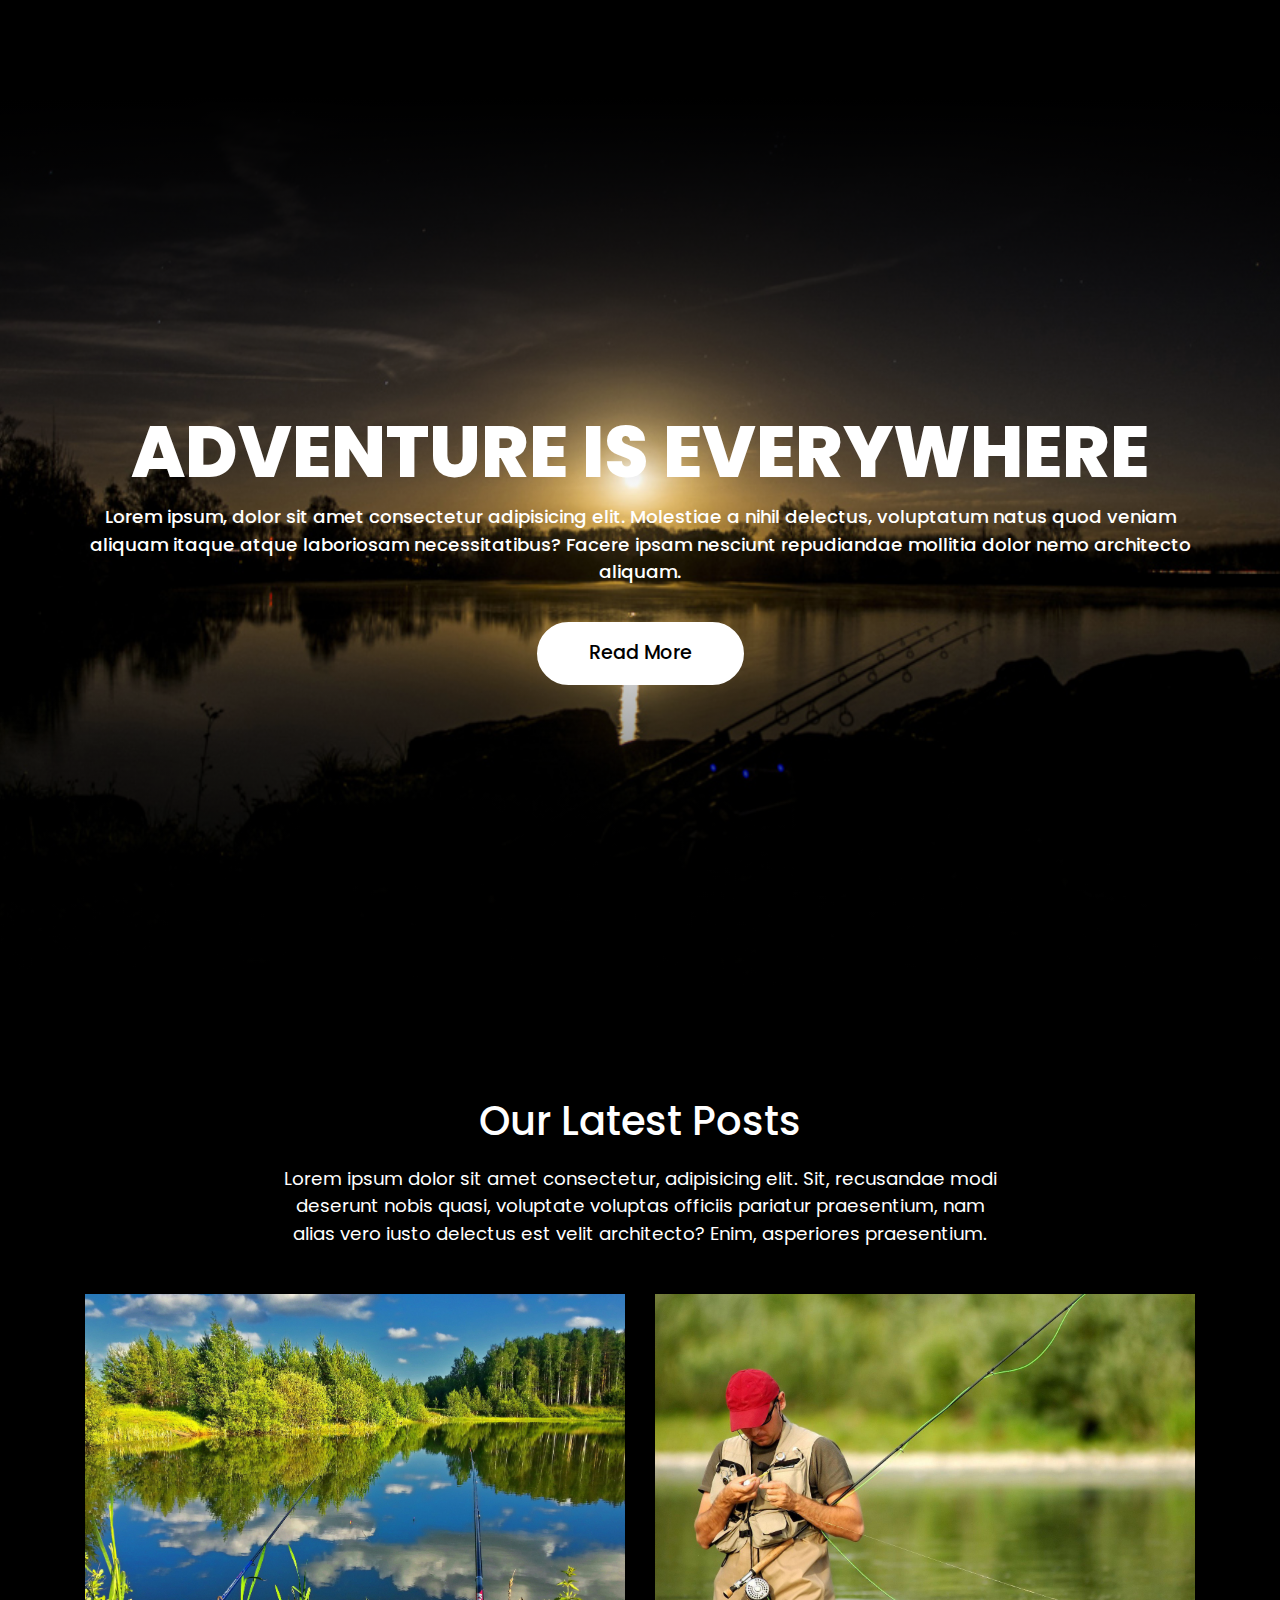
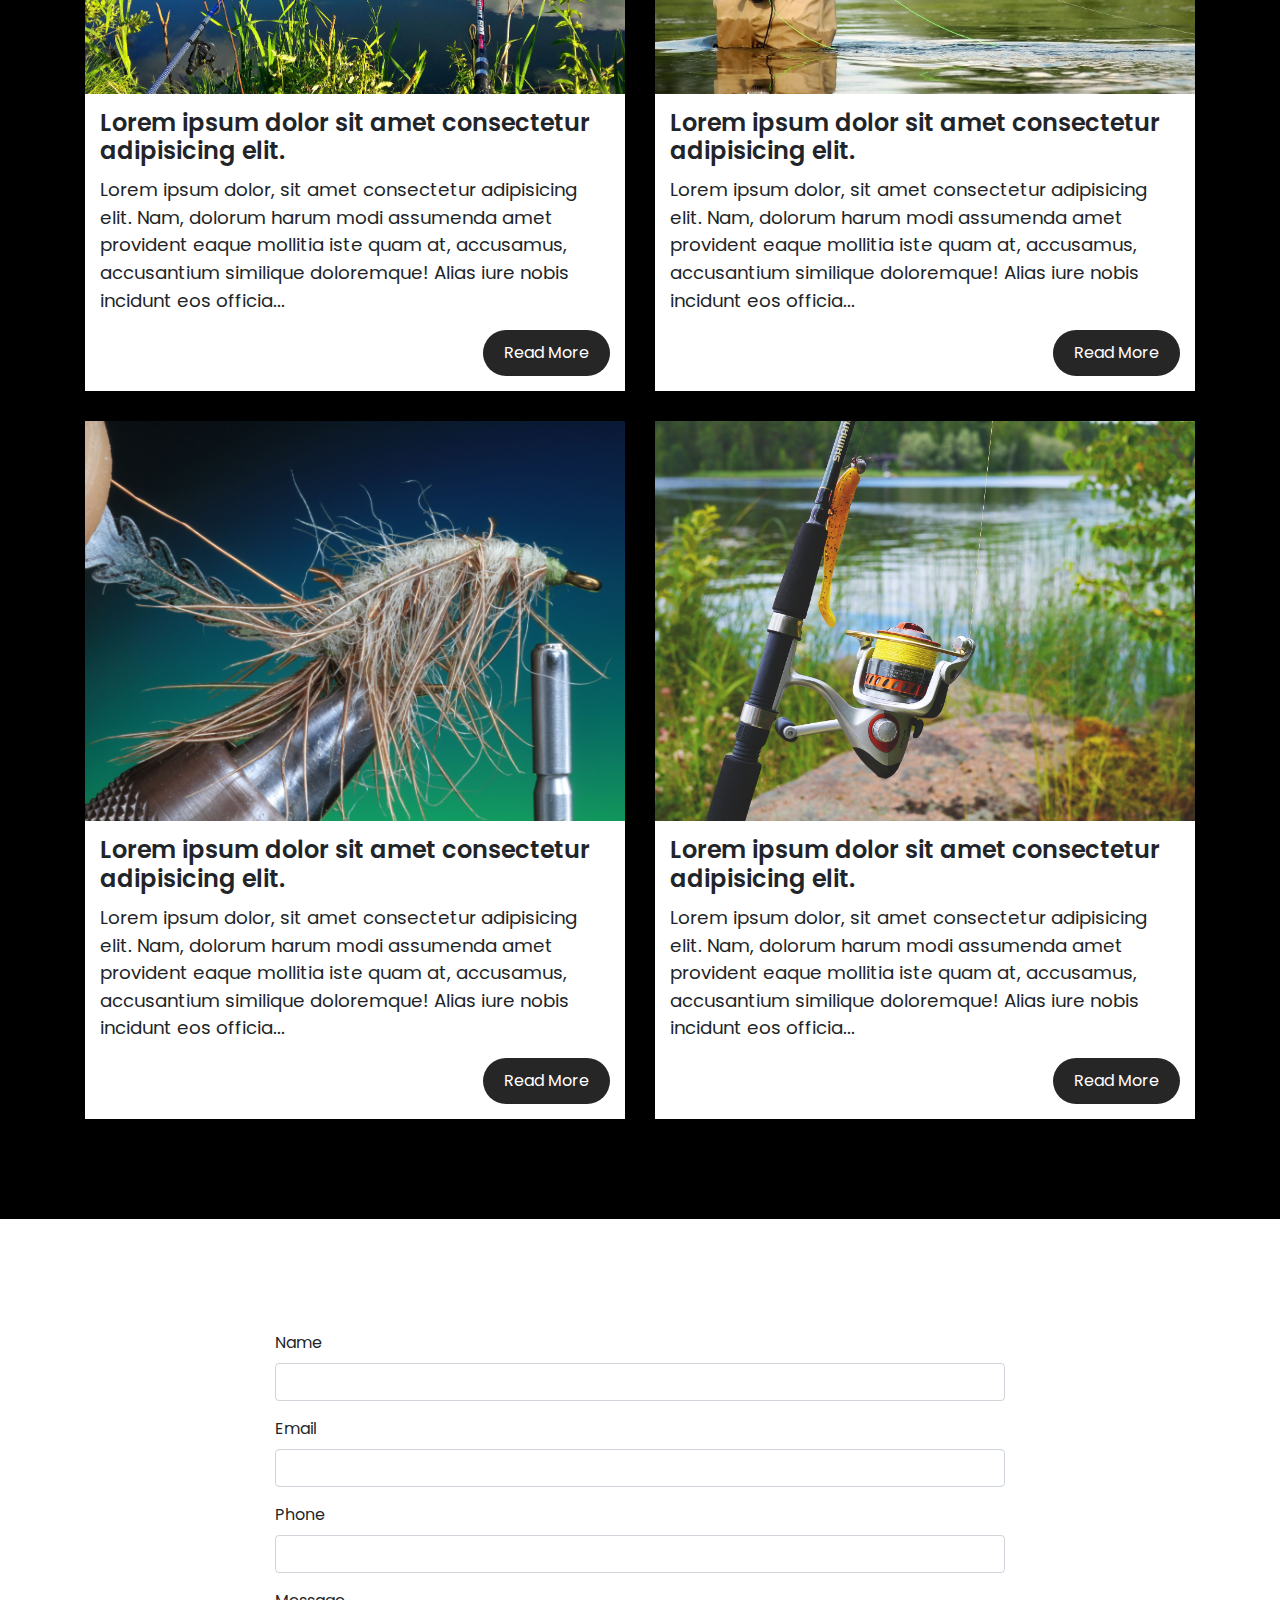
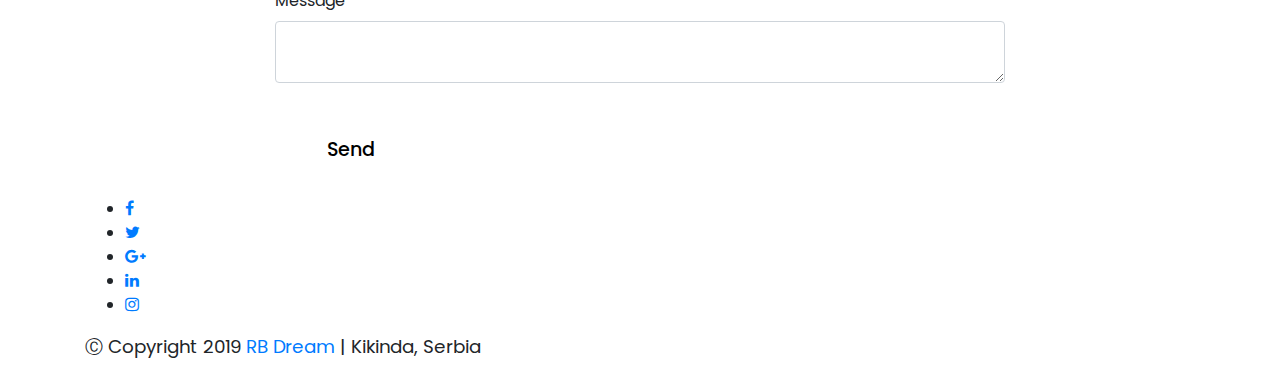
==== commit 4eacee7e: "added images, styled explore, adventure, blog sections" ====
--- a/index.html
+++ b/index.html
@@ -118,7 +118,7 @@
               </div>
               <div class="content">
                 <h3>
-                  Product Category 1 <br /><span>List of top brands</span>
+                  Product Category 2 <br /><span>List of top brands</span>
                 </h3>
               </div>
             </div>
@@ -134,7 +134,7 @@
               </div>
               <div class="content">
                 <h3>
-                  Product Category 1 <br /><span>List of top brands</span>
+                  Product Category 3 <br /><span>List of top brands</span>
                 </h3>
               </div>
             </div>
@@ -146,7 +146,7 @@
       <div class="container h100">
         <div class="contentBox h100">
           <div>
-            <h1>Adventure is Everywhere</h1>
+            <h2>Adventure is Everywhere</h2>
             <p>
               Lorem ipsum, dolor sit amet consectetur adipisicing elit.
               Molestiae a nihil delectus, voluptatum natus quod veniam aliquam
@@ -162,7 +162,7 @@
       <div class="container">
         <div class="row">
           <div class="offset-sm-2 col-sm-8">
-            <div class="headerText">
+            <div class="headerText text-center">
               <h2>Our Latest Posts</h2>
               <p>
                 Lorem ipsum dolor sit amet consectetur, adipisicing elit. Sit,
@@ -193,6 +193,8 @@
                   iste quam at, accusamus, accusantium similique doloremque!
                   Alias iure nobis incidunt eos officia...
                 </p>
+                <a href="#" class="btn btnD2">Read More</a>
+                <div class="clearfix"></div>
               </div>
             </div>
           </div>
@@ -215,6 +217,8 @@
                   iste quam at, accusamus, accusantium similique doloremque!
                   Alias iure nobis incidunt eos officia...
                 </p>
+                <a href="#" class="btn btnD2">Read More</a>
+                <div class="clearfix"></div>
               </div>
             </div>
           </div>
@@ -237,6 +241,8 @@
                   iste quam at, accusamus, accusantium similique doloremque!
                   Alias iure nobis incidunt eos officia...
                 </p>
+                <a href="#" class="btn btnD2">Read More</a>
+                <div class="clearfix"></div>
               </div>
             </div>
           </div>
@@ -259,6 +265,8 @@
                   iste quam at, accusamus, accusantium similique doloremque!
                   Alias iure nobis incidunt eos officia...
                 </p>
+                <a href="#" class="btn btnD2">Read More</a>
+                <div class="clearfix"></div>
               </div>
             </div>
           </div>
--- a/style.css
+++ b/style.css
@@ -69,7 +69,8 @@
   margin-bottom: 0;
 }
 
-.banner:before {
+.banner:before,
+.sec2:before {
   content: "";
   position: absolute;
   top: 0;
@@ -80,7 +81,8 @@
   pointer-events: none;
 }
 
-.banner:after {
+.banner:after,
+.sec2:after {
   content: "";
   position: absolute;
   bottom: 0;
@@ -120,3 +122,141 @@
   font-size: 1.7 rem;
   font-weight: 500;
 }
+
+/* Sections */
+
+/* Explore */
+
+.sec1 {
+  padding: 100px 0;
+  background: #000;
+}
+
+.headerText {
+  color: #fff;
+}
+
+.headerText h2 {
+  font-size: 2.5rem;
+  margin-bottom: 20px;
+}
+
+.placeBox {
+  position: relative;
+  max-width: 300px;
+  height: 400px;
+  margin: 0 auto;
+  background: #000;
+  margin-top: 30px;
+}
+
+.placeBox .imgBx {
+  width: 100%;
+  height: 100%;
+}
+
+.placeBox .imgBx img {
+  object-fit: cover;
+  width: 100%;
+  height: 100%;
+}
+
+.placeBox .content {
+  position: absolute;
+  top: 0;
+  left: 0;
+  width: 100%;
+  height: 100%;
+  display: flex;
+  justify-content: baseline;
+  align-items: flex-end;
+}
+
+.placeBox .content h3 {
+  position: relative;
+  margin: 0;
+  padding: 10px;
+  background: rgba(0, 0, 0, 0.8);
+  color: #fff;
+  font-size: 20px;
+  font-weight: 600px;
+  width: 100%;
+  text-align: center;
+}
+
+.placeBox .content h3 span {
+  font-size: 16px;
+  font-weight: 500;
+}
+
+/* Adventure */
+
+.sec2 {
+  position: relative;
+  background: url(/img/hero2.jpg) center / cover no-repeat;
+  height: 100vh;
+}
+
+.sec2 h2 {
+  font-weight: 800;
+  color: #fff;
+  text-transform: uppercase;
+  font-size: 4.5rem;
+}
+
+.btnD1 {
+  border: 2px solid #fff;
+  color: #000;
+  background: #fff;
+  border-radius: 50px;
+  padding: 15px 50px;
+  font-size: 1.2rem;
+  outline: none;
+  font-weight: 500;
+  margin-top: 20px;
+}
+
+/* Blog */
+
+.blog {
+  position: relative;
+  width: 100%;
+  padding: 100px 0;
+  background: #000;
+}
+
+.blogpost {
+  position: relative;
+  width: 100%;
+  margin-top: 30px;
+  background: #fff;
+}
+
+.blogpost .imgBx {
+  height: 400px;
+}
+
+.blogpost .imgBx img {
+  width: 100%;
+  height: 100%;
+  object-fit: cover;
+}
+
+.blogpost .content {
+  padding: 15px;
+}
+
+.blogpost .content h1 {
+  margin: 0;
+  padding: 0 0 10px;
+  font-weight: 600;
+  font-size: 1.5rem;
+}
+
+.btnD2 {
+  background: #262626;
+  color: #fff;
+  border-radius: 30px;
+  padding: 10px 20px;
+  float: right;
+}
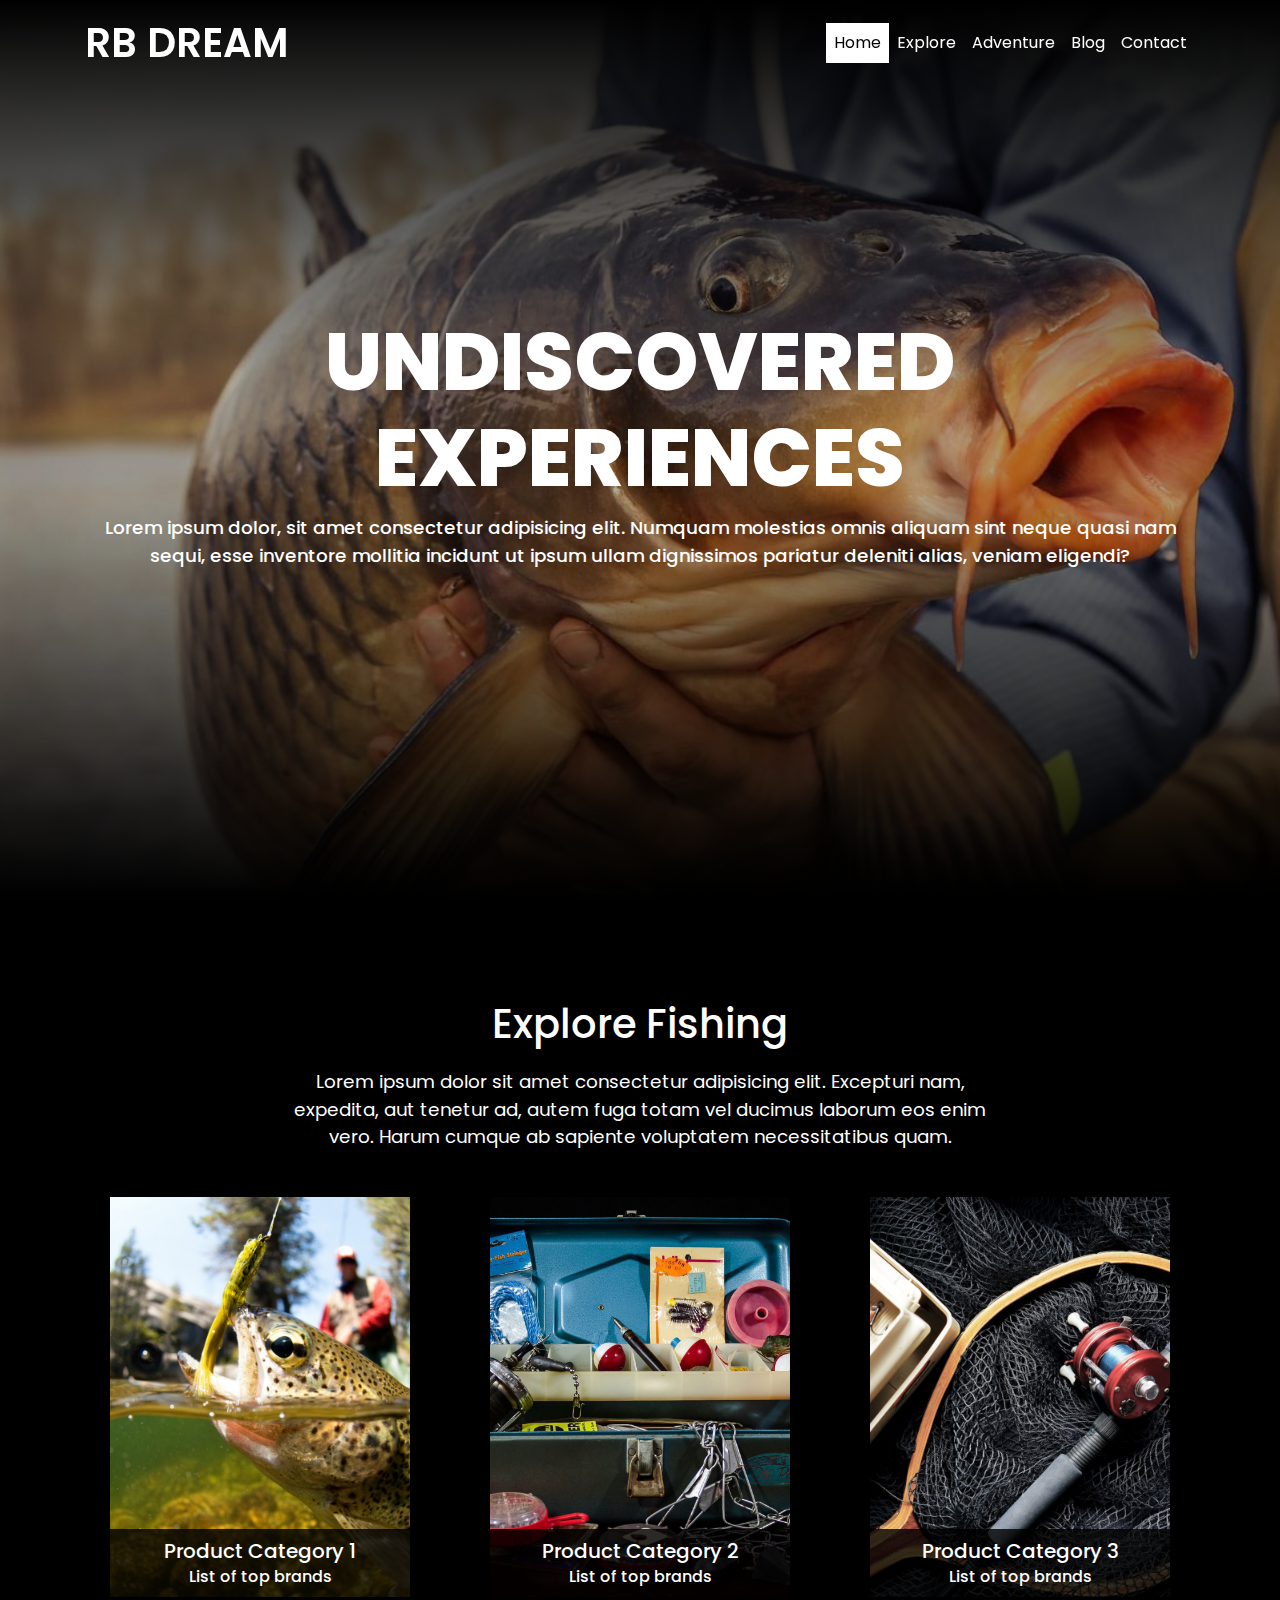
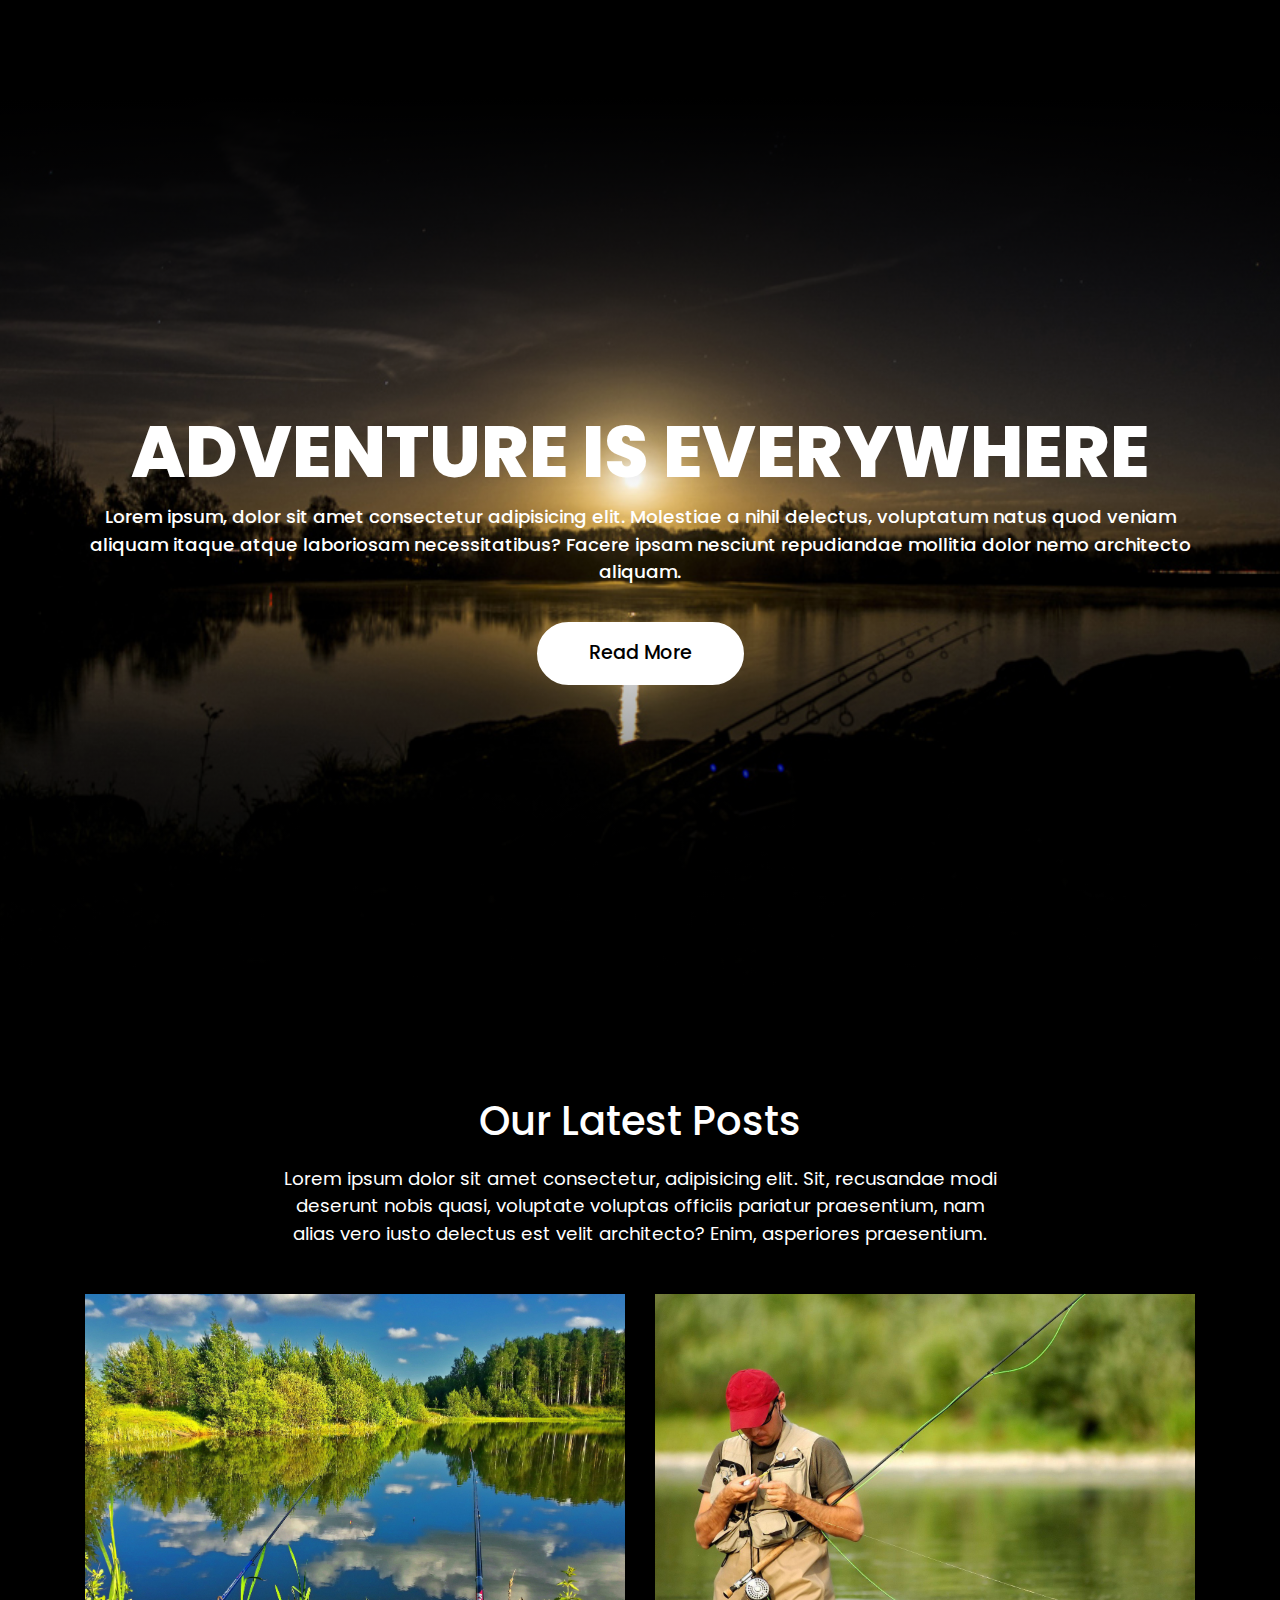
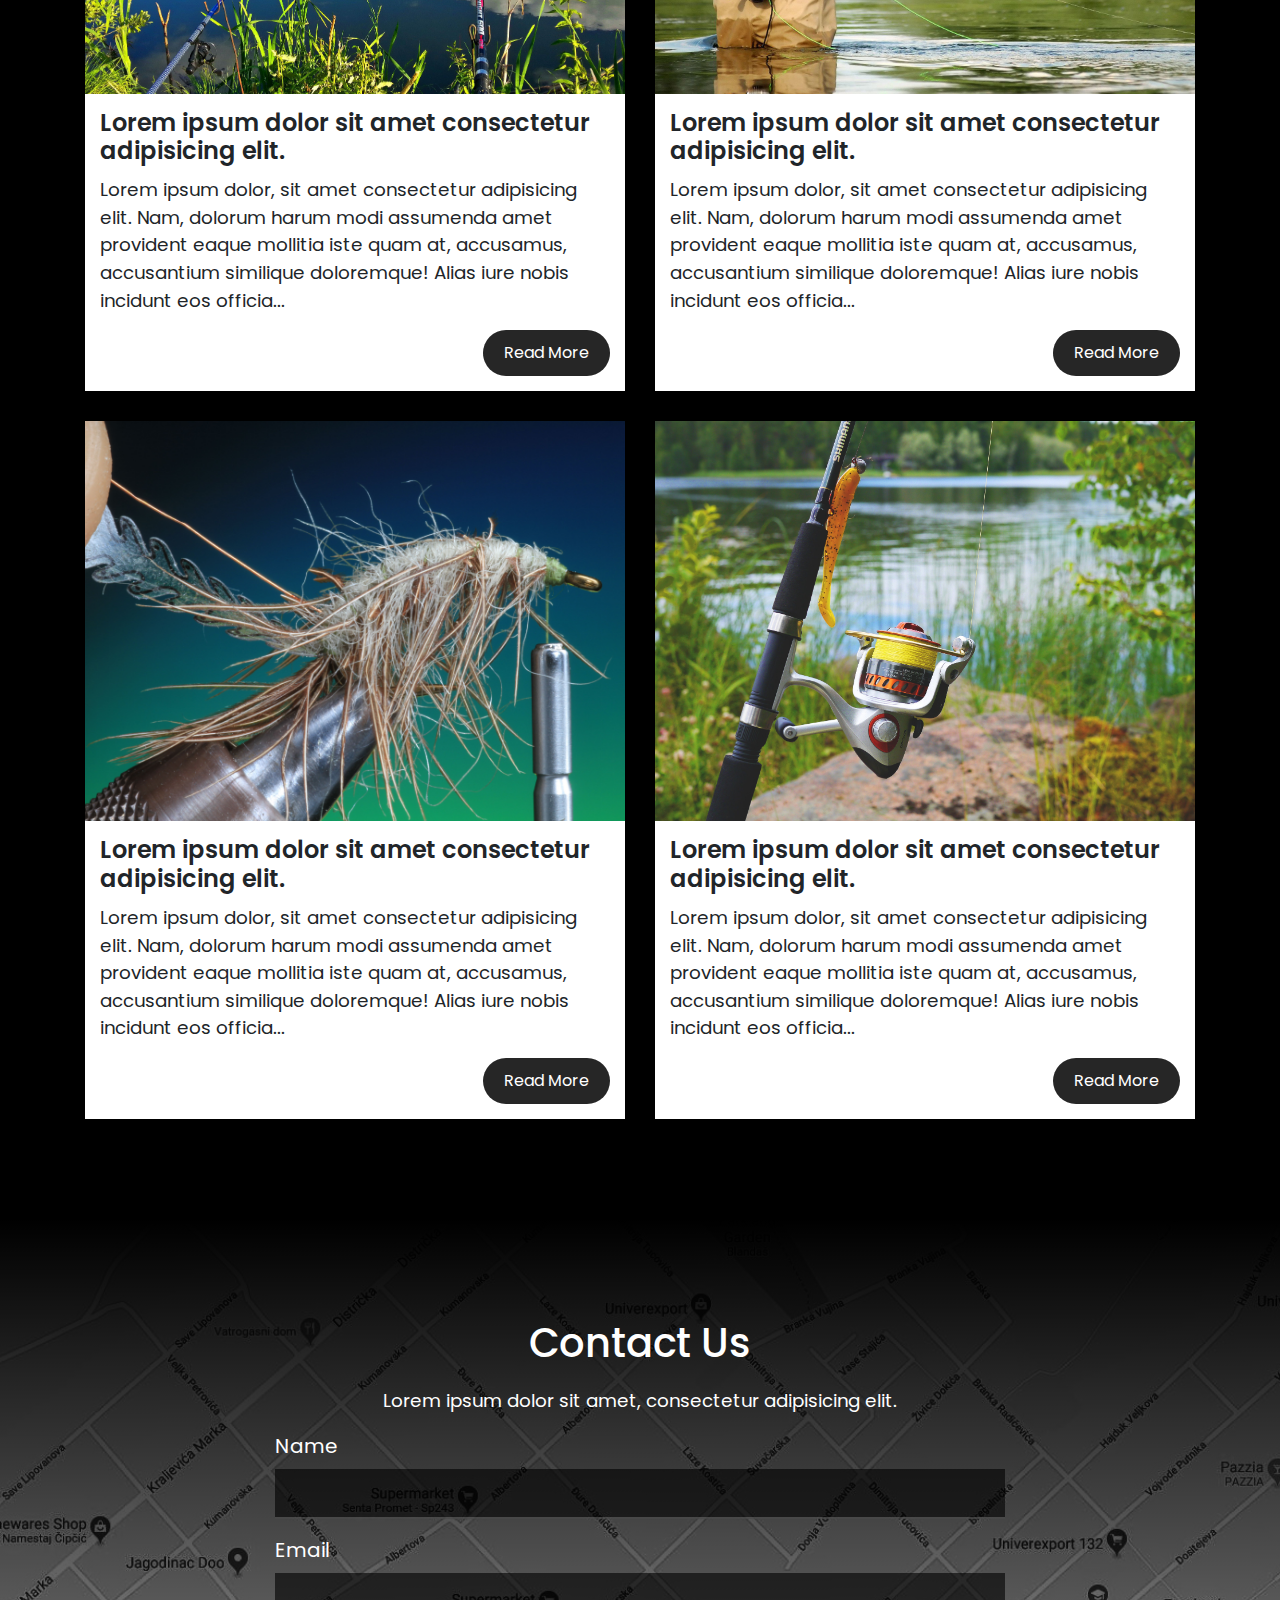
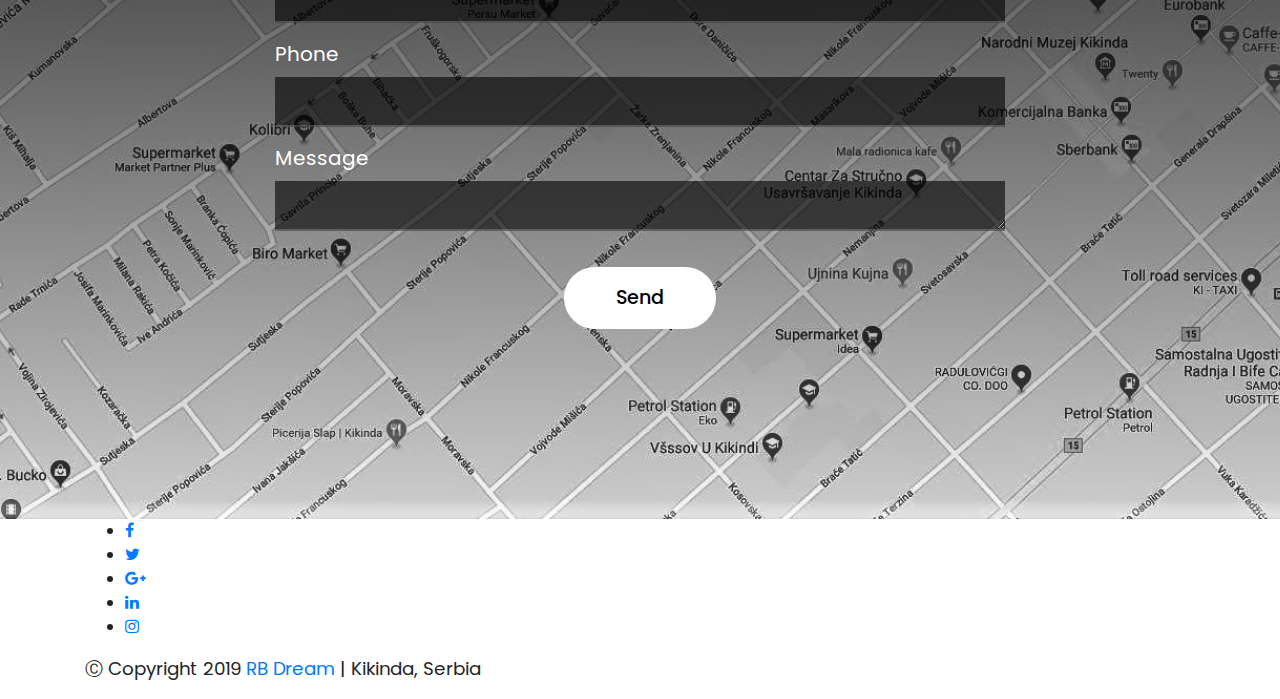
==== commit c146d37c: "finished styling contact section" ====
--- a/index.html
+++ b/index.html
@@ -302,7 +302,7 @@
                 <label>Message</label>
                 <textarea class="form-control textarea" name=""></textarea>
               </div>
-              <div class="form-group">
+              <div class="form-group text-center">
                 <button class="btn btnD1">Send</button>
               </div>
             </form>
--- a/style.css
+++ b/style.css
@@ -260,3 +260,41 @@
   padding: 10px 20px;
   float: right;
 }
+
+/* Contact */
+
+.contact {
+  position: relative;
+  padding: 100px 0;
+  background: linear-gradient(#000, transparent), url(/img/Map.jpg);
+  background-size: cover;
+  min-height: 100vh;
+}
+
+.contact form {
+  position: relative;
+  z-index: 1000;
+}
+
+.contact .form-control {
+  background: transparent;
+  border: none;
+  border-bottom: 2px solid rgba(255, 255, 255, 0.2);
+  height: 50px;
+  border-radius: 0;
+  background: rgba(0, 0, 0, 0.6);
+  color: #fff;
+  font-size: 1.25rem;
+}
+
+.contact .form-control:hover,
+.contact .form-control:focus {
+  border: none;
+  border-bottom: 2px solid rgba(255, 255, 255, 1);
+  box-shadow: none;
+}
+
+.contact label {
+  color: #fff;
+  font-size: 1.25rem;
+}
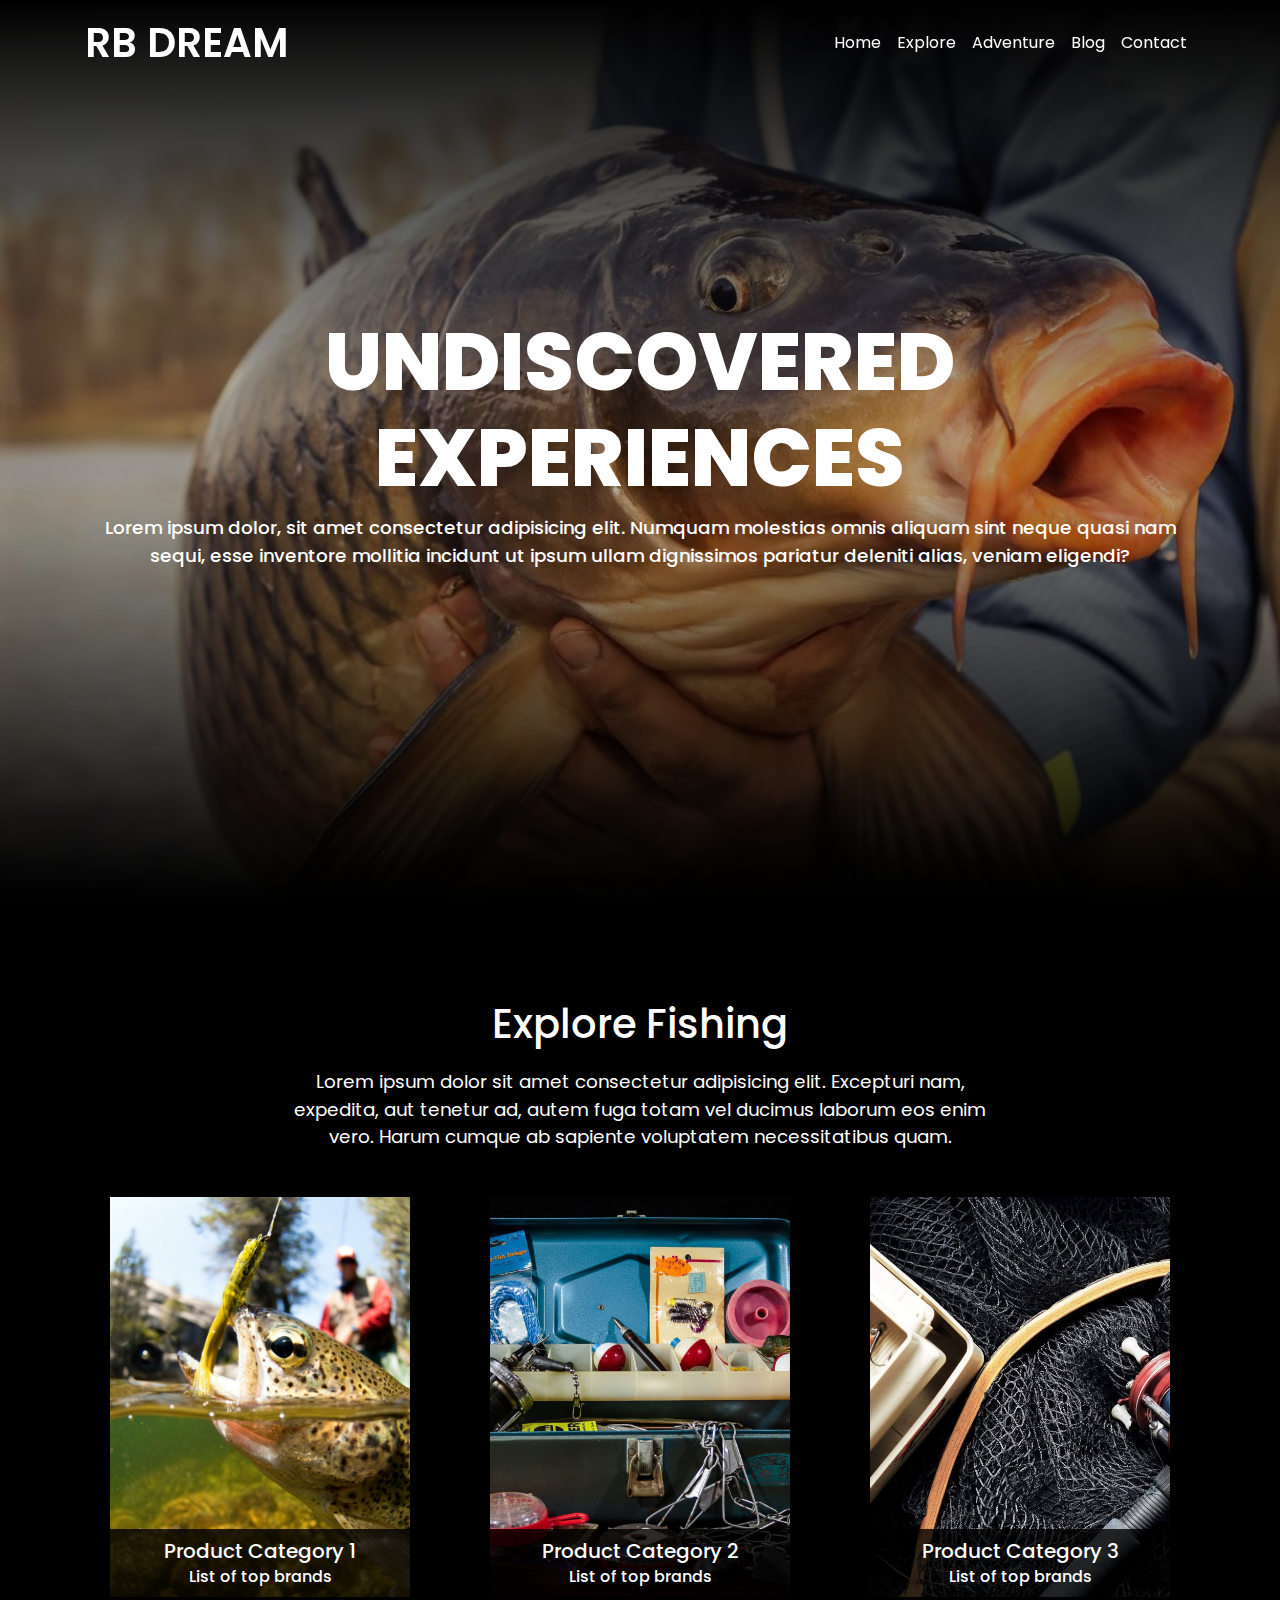
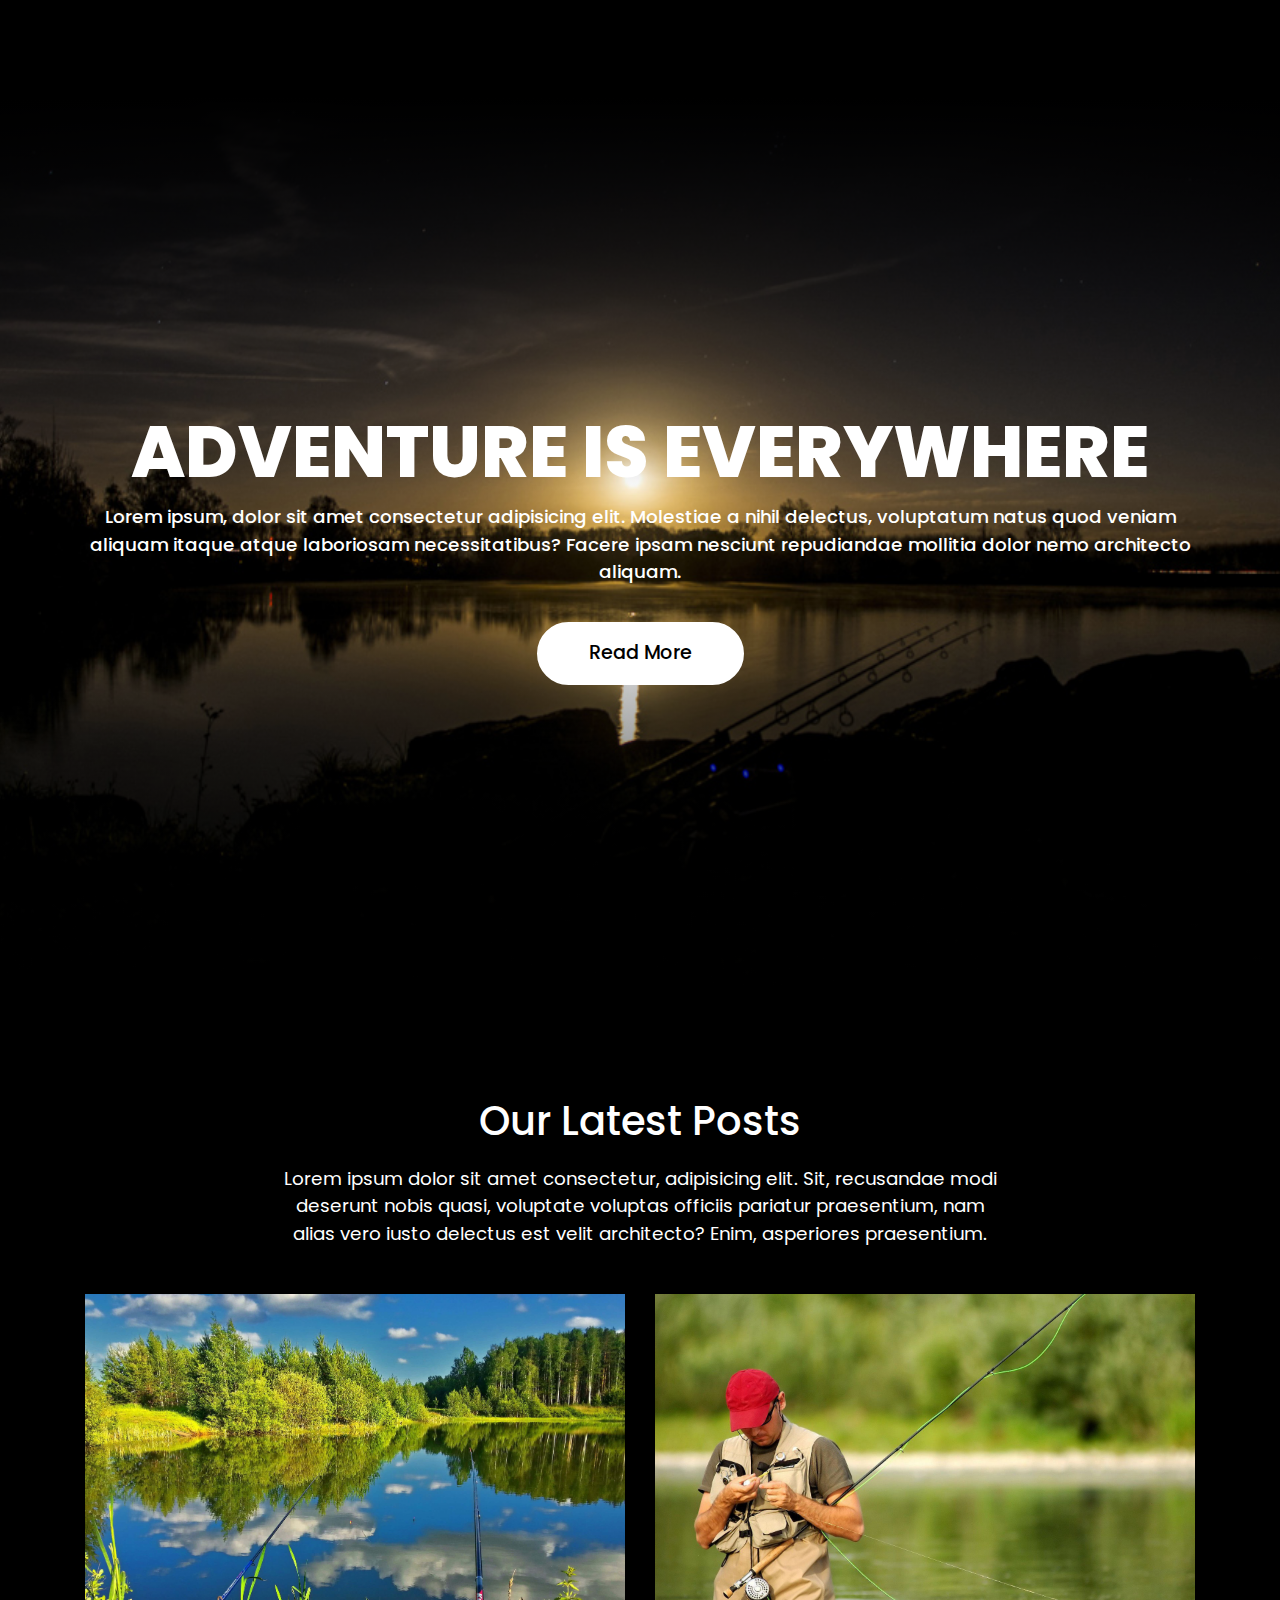
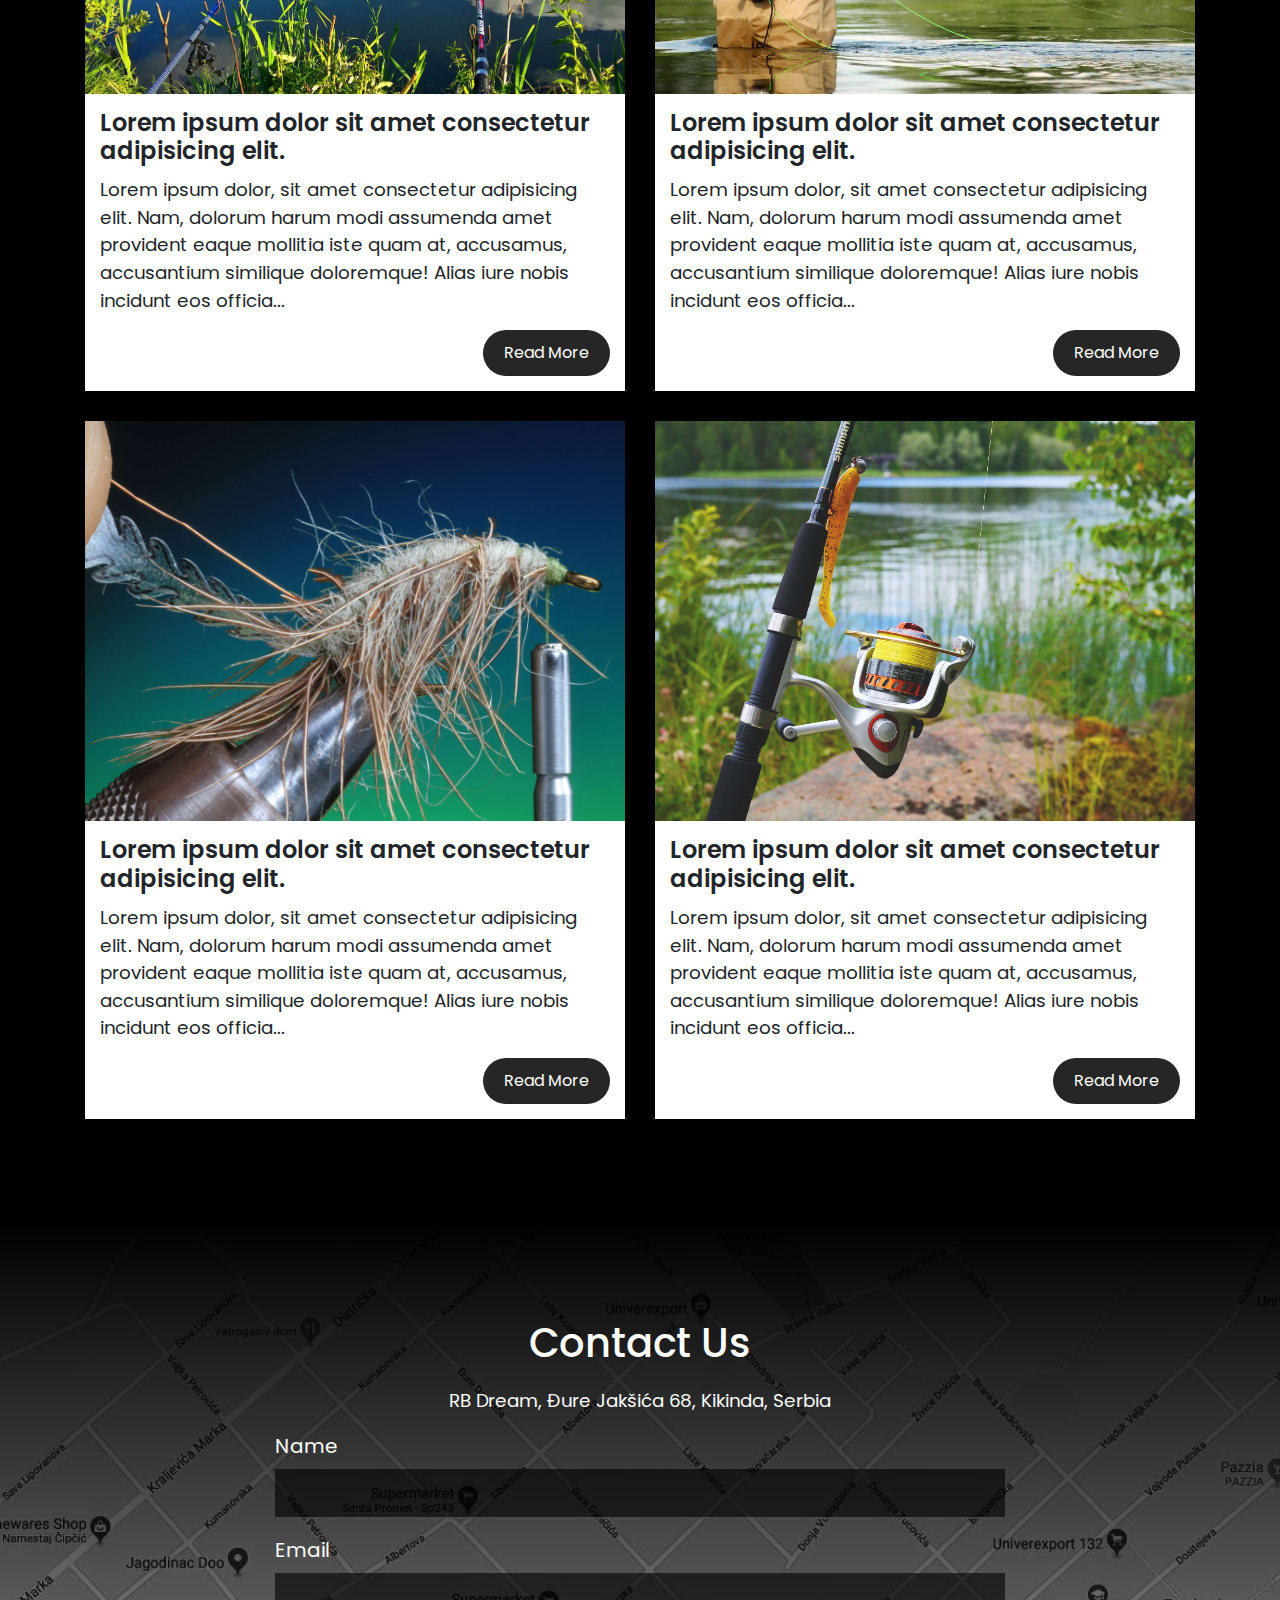
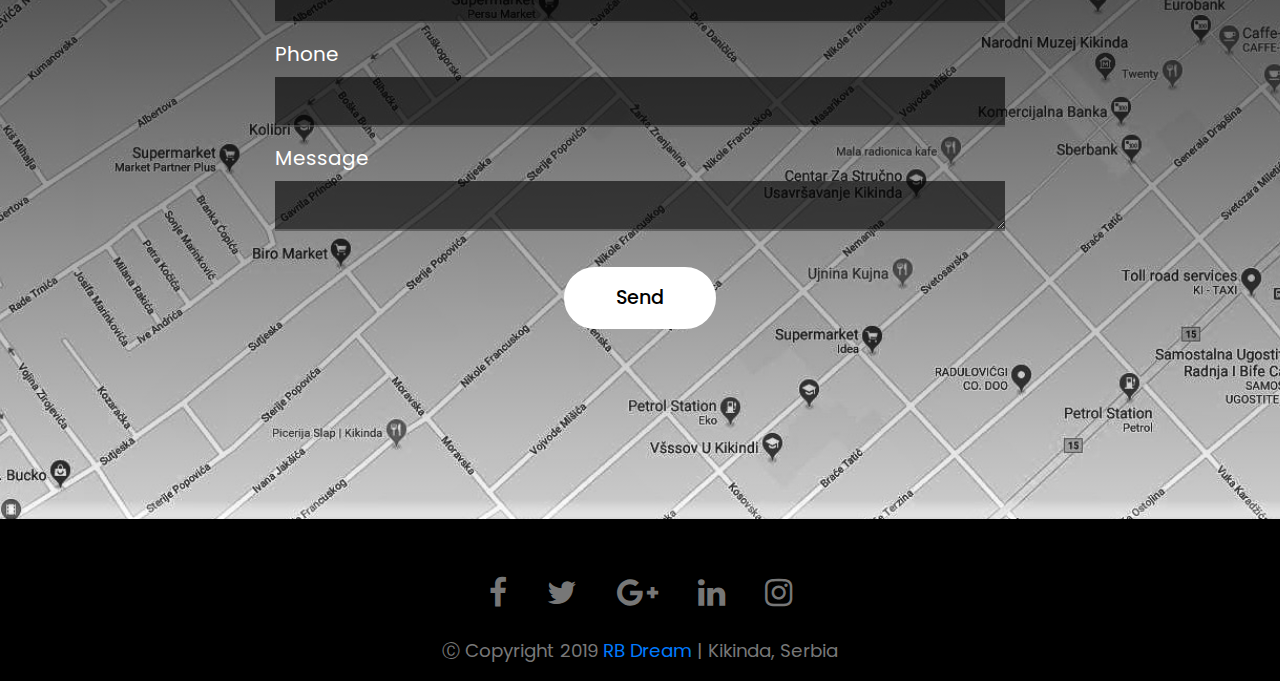
==== commit e84aafc1: "compressed images styled footer, start to fix responsiveness" ====
--- a/index.html
+++ b/index.html
@@ -19,7 +19,7 @@
     />
     <link rel="stylesheet" href="style.css" />
   </head>
-  <body>
+  <body data-spy="scroll" data-target=".navbar" data-offset="50">
     <header>
       <nav class="navbar navbar-expand-lg navbar-light bg-light fixed-top">
         <div class="container">
@@ -38,7 +38,7 @@
 
           <div class="collapse navbar-collapse" id="navbarSupportedContent">
             <ul class="navbar-nav ml-lg-auto">
-              <li class="nav-item active">
+              <li class="nav-item">
                 <a class="nav-link" href="#home"
                   >Home<span class="sr-only">(current)</span>
                 </a>
@@ -279,7 +279,7 @@
           <div class="col-sm-12">
             <div class="headerText text-center">
               <h2>Contact Us</h2>
-              <p>Lorem ipsum dolor sit amet, consectetur adipisicing elit.</p>
+              <p>RB Dream, Đure Jakšića 68, Kikinda, Serbia</p>
             </div>
           </div>
         </div>
--- a/style.css
+++ b/style.css
@@ -4,6 +4,7 @@
 
 * {
   outline: none !important;
+  scroll-behavior: smooth;
 }
 
 body {
@@ -37,6 +38,10 @@
 .navbar-light .navbar-nav .show > .nav-link {
   color: #000;
   background: #fff;
+}
+
+.navbar-light .navbar-nav .active > .nav-link:hover {
+  color: #000;
 }
 
 .navbar-light .navbar-nav .nav-link {
@@ -298,3 +303,54 @@
   color: #fff;
   font-size: 1.25rem;
 }
+
+/* Footer */
+
+footer {
+  background: #000;
+  padding: 50px 0 0;
+}
+
+.sci {
+  margin: 0;
+  padding: 0;
+  display: flex;
+  justify-content: center;
+  align-items: center;
+}
+
+.sci li {
+  list-style: none;
+  margin: 0 20px;
+}
+
+.sci li a {
+  color: #777;
+  font-size: 2em;
+  transition: 0.5s;
+}
+
+.sci li a:hover {
+  color: #fff;
+}
+
+.cpryt {
+  margin-top: 20px;
+  text-align: center;
+  color: #777;
+}
+
+@media (max-width: 992px) {
+  .navbar-light .navbar-toggler {
+    background: #fff;
+    border-radius: 0;
+  }
+  .banner {
+    min-height: 100vh;
+    padding: 100px;
+  }
+  .contentBox h1,
+  .sec2 h2 {
+    font-size: 2rem;
+  }
+}
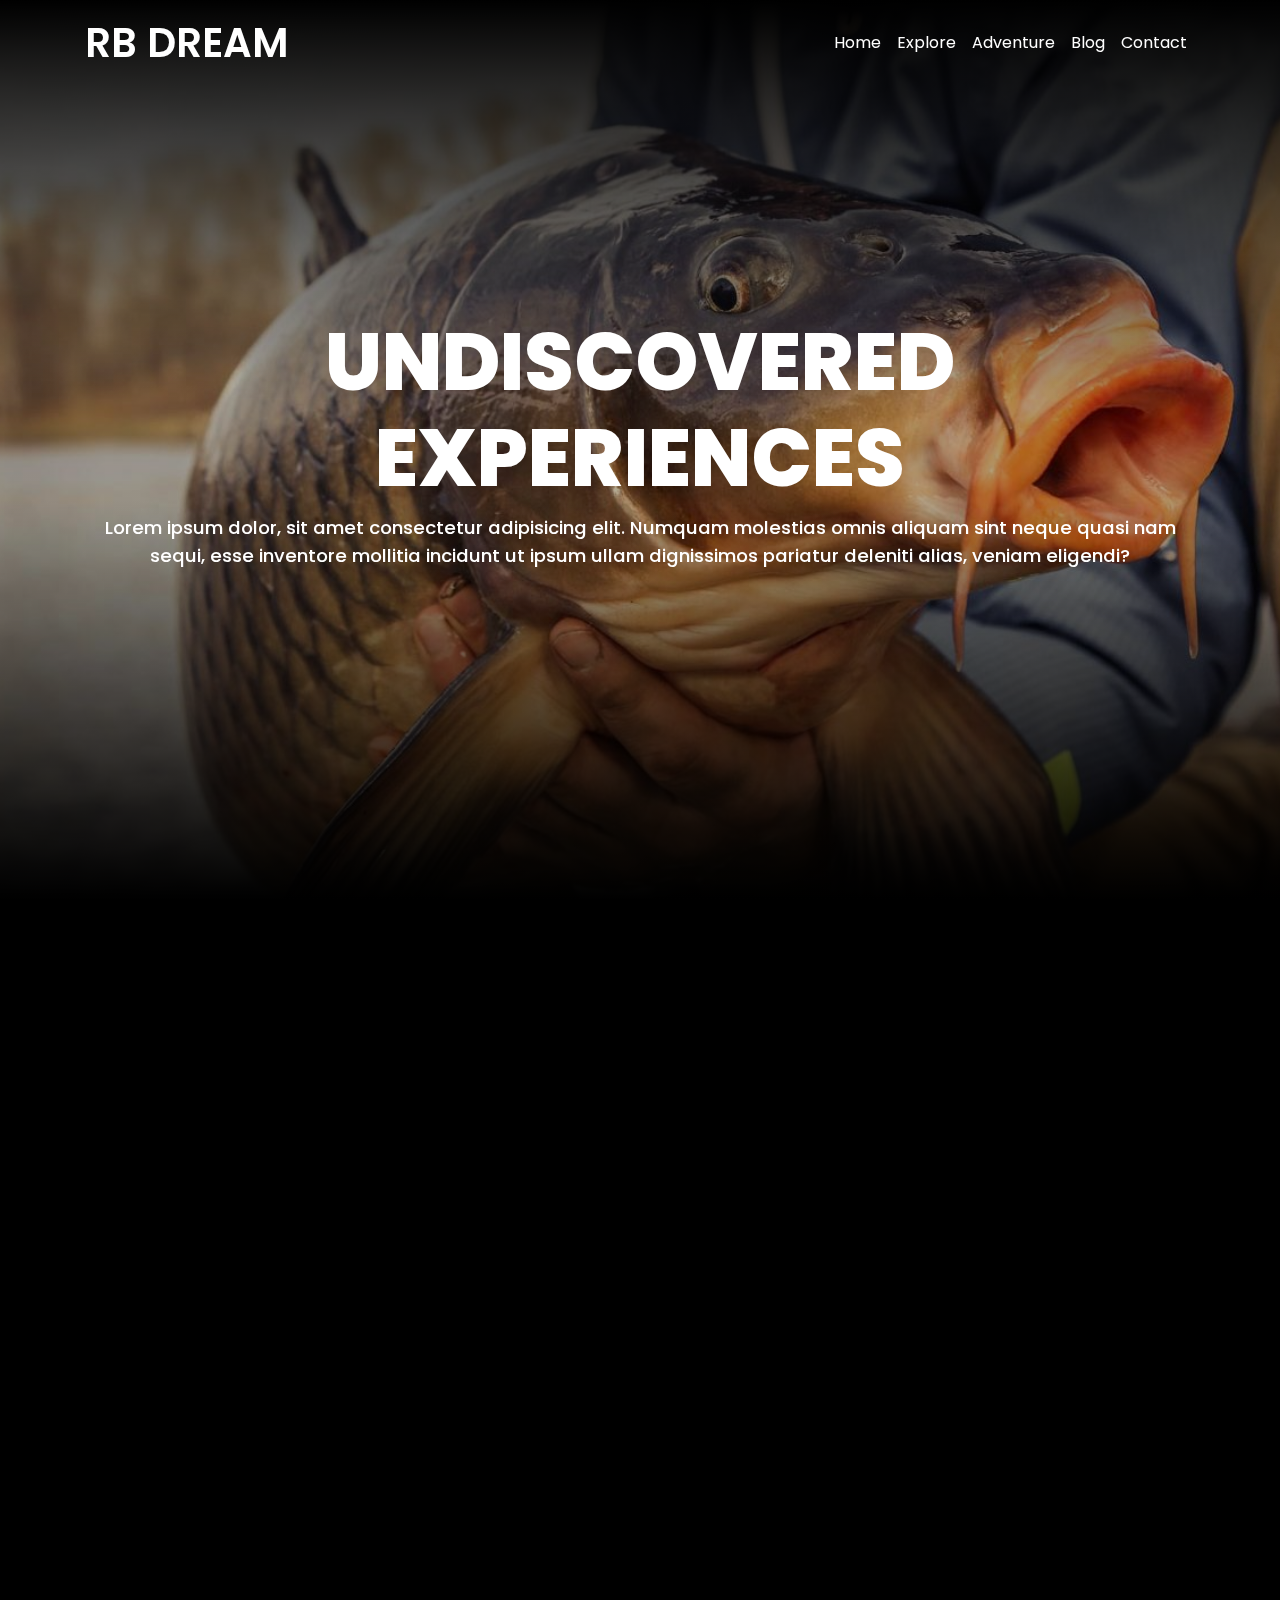
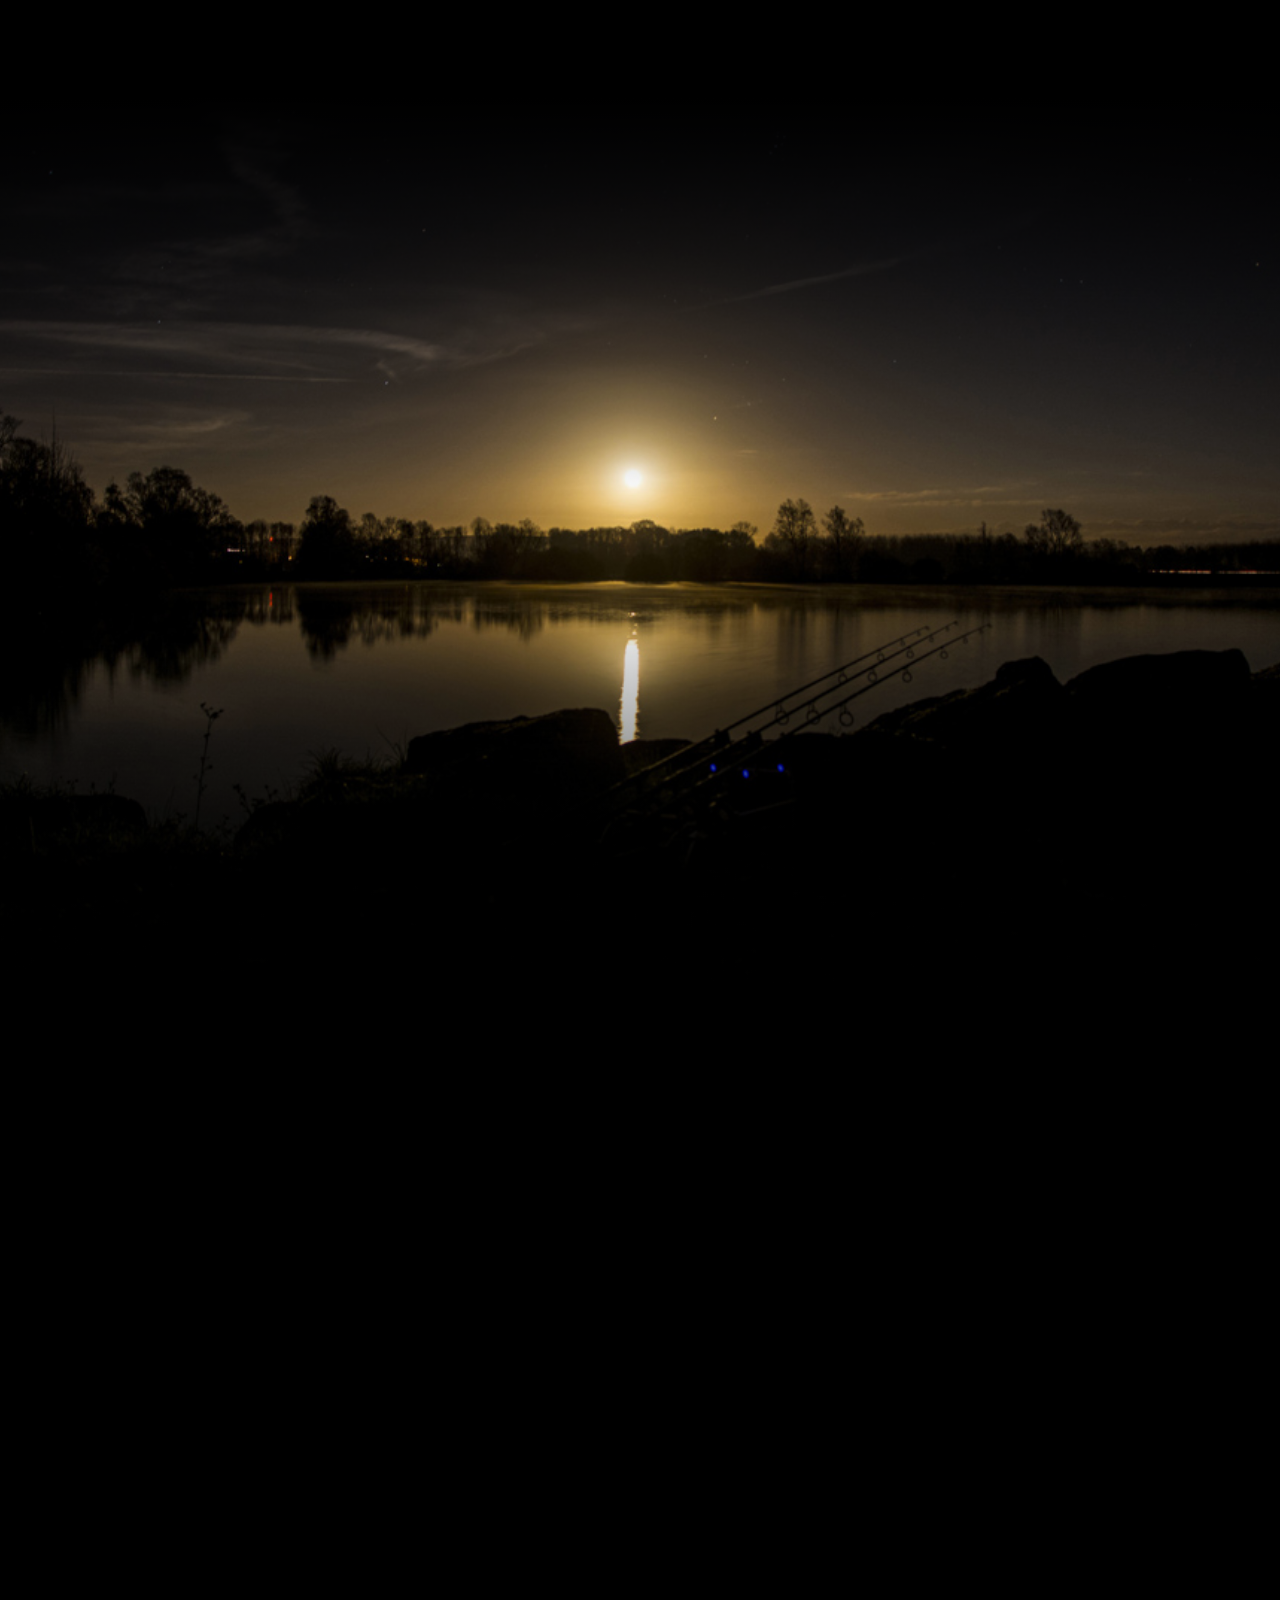
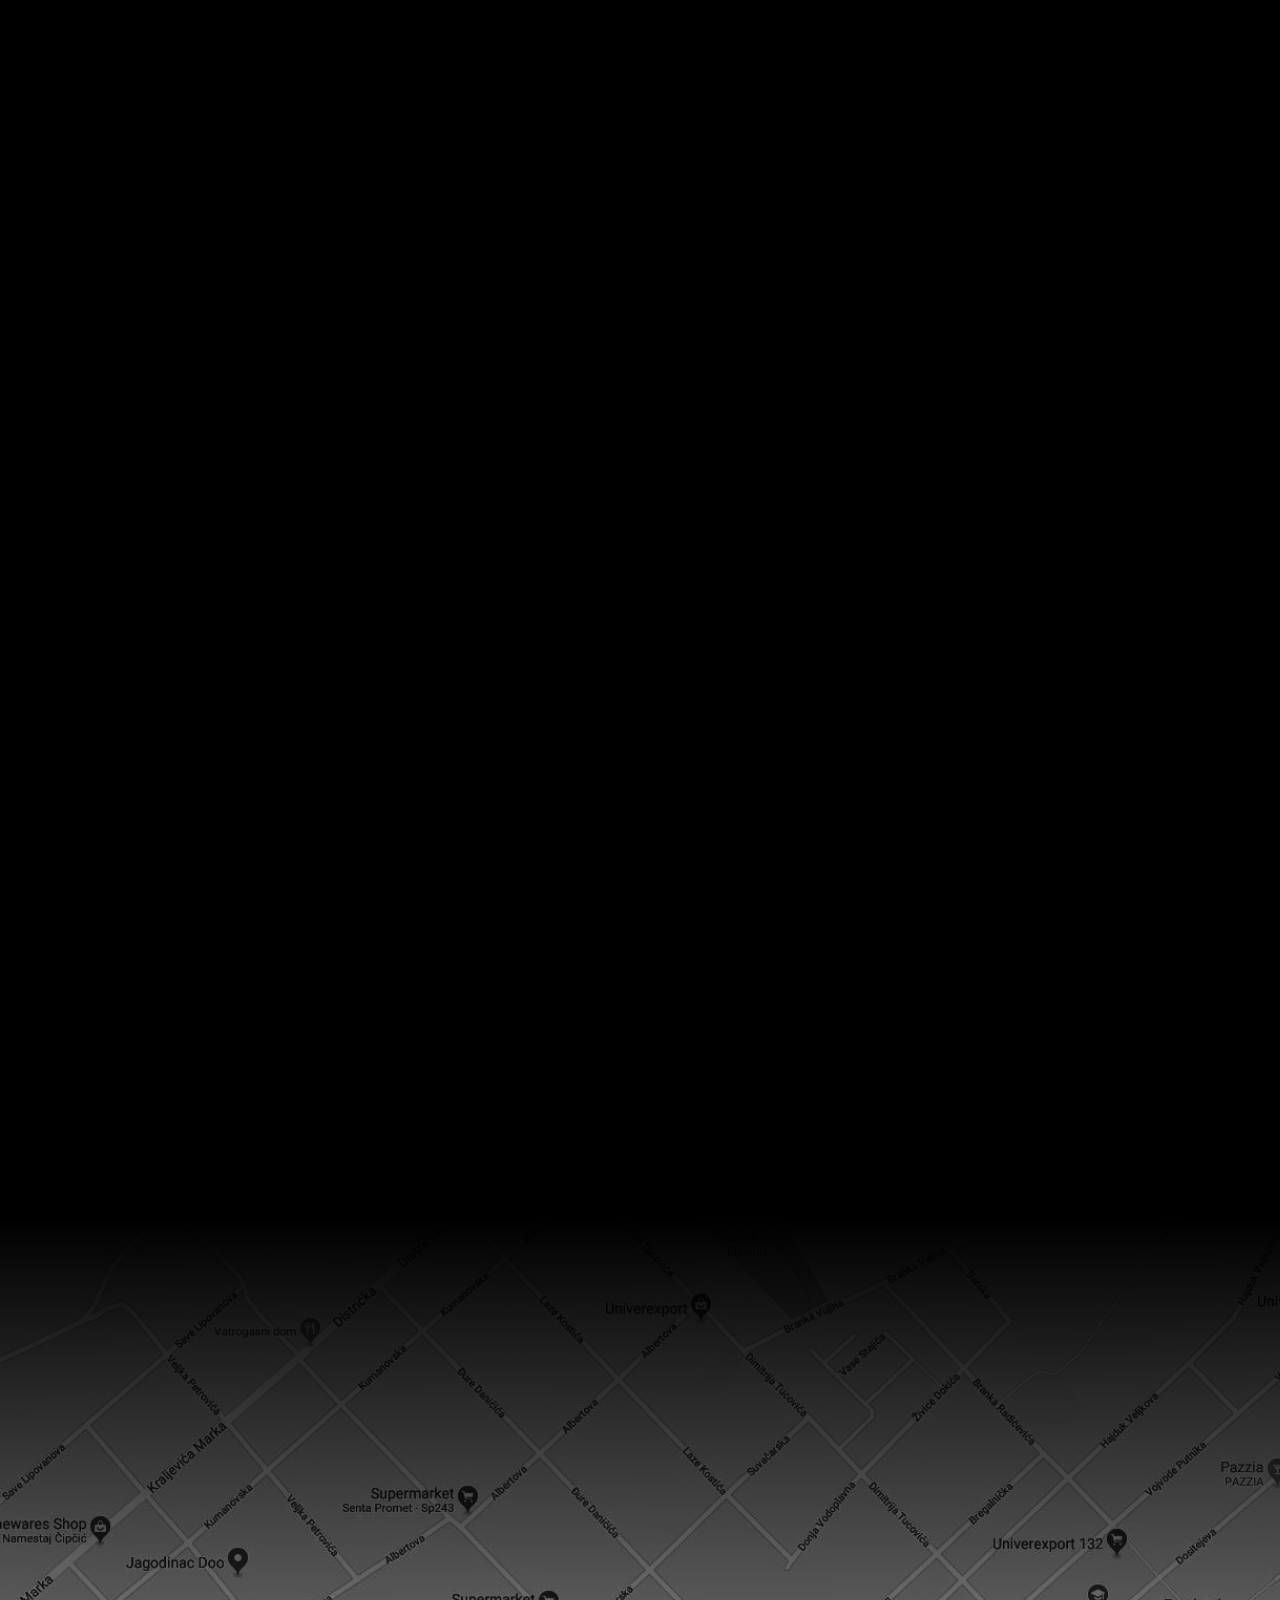
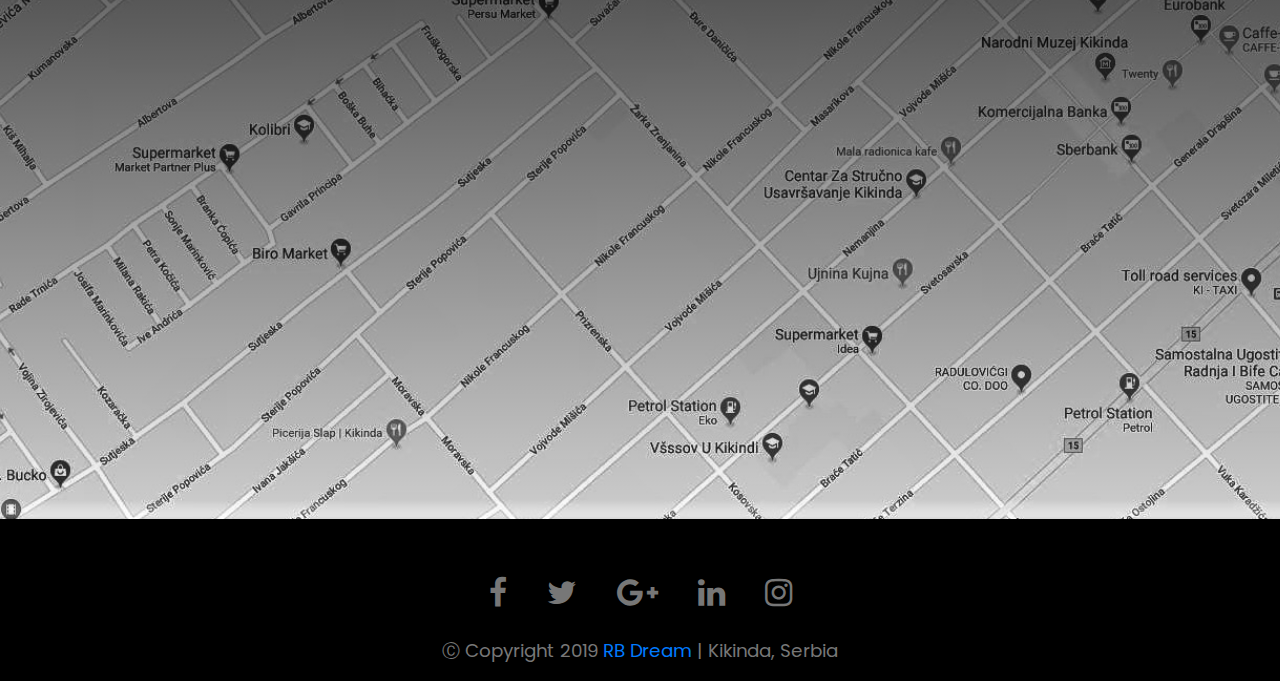
==== commit 9db349f9: "added animation on scroll, made more adjustments for mobile" ====
--- a/index.html
+++ b/index.html
@@ -17,6 +17,7 @@
       integrity="sha384-wvfXpqpZZVQGK6TAh5PVlGOfQNHSoD2xbE+QkPxCAFlNEevoEH3Sl0sibVcOQVnN"
       crossorigin="anonymous"
     />
+    <link rel="stylesheet" href="https://unpkg.com/aos@next/dist/aos.css" />
     <link rel="stylesheet" href="style.css" />
   </head>
   <body data-spy="scroll" data-target=".navbar" data-offset="50">
@@ -64,8 +65,8 @@
       <div class="container h100">
         <div class="contentBox h100">
           <div>
-            <h1>Undiscovered Experiences</h1>
-            <p>
+            <h1 data-aos="fade-up" data-aos-duration="1000" data-aos-delay="0">Undiscovered Experiences</h1>
+            <p data-aos="fade-up" data-aos-duration="1000" data-aos-delay="500">
               Lorem ipsum dolor, sit amet consectetur adipisicing elit. Numquam
               molestias omnis aliquam sint neque quasi nam sequi, esse inventore
               mollitia incidunt ut ipsum ullam dignissimos pariatur deleniti
@@ -80,8 +81,8 @@
         <div class="row">
           <div class="offset-sm-2 col-sm-8">
             <div class="headerText text-center">
-              <h2>Explore Fishing</h2>
-              <p>
+              <h2 data-aos="fade-up" data-aos-duration="1000" data-aos-delay="0">Explore Fishing</h2>
+              <p data-aos="fade-up" data-aos-duration="1000" data-aos-delay="100">
                 Lorem ipsum dolor sit amet consectetur adipisicing elit.
                 Excepturi nam, expedita, aut tenetur ad, autem fuga totam vel
                 ducimus laborum eos enim vero. Harum cumque ab sapiente
@@ -92,7 +93,7 @@
         </div>
         <div class="row">
           <div class="col-sm-4">
-            <div class="placeBox">
+            <div class="placeBox" data-aos="fade-up" data-aos-duration="1000" data-aos-delay="0">
               <div class="imgBx">
                 <img
                   src="/img/fishing-product-category-1.jpg"
@@ -108,7 +109,7 @@
             </div>
           </div>
           <div class="col-sm-4">
-            <div class="placeBox">
+            <div class="placeBox" data-aos="fade-up" data-aos-duration="1000" data-aos-delay="0">
               <div class="imgBx">
                 <img
                   src="/img/fishing-product-category-2.jpg"
@@ -124,7 +125,7 @@
             </div>
           </div>
           <div class="col-sm-4">
-            <div class="placeBox">
+            <div class="placeBox" data-aos="fade-up" data-aos-duration="1000" data-aos-delay="0">
               <div class="imgBx">
                 <img
                   src="/img/fishing-product-category-3.jpg"
@@ -146,14 +147,14 @@
       <div class="container h100">
         <div class="contentBox h100">
           <div>
-            <h2>Adventure is Everywhere</h2>
-            <p>
+            <h2 data-aos="fade-up" data-aos-duration="1000" data-aos-delay="0">Adventure is Everywhere</h2>
+            <p data-aos="fade-up" data-aos-duration="1000" data-aos-delay="0">
               Lorem ipsum, dolor sit amet consectetur adipisicing elit.
               Molestiae a nihil delectus, voluptatum natus quod veniam aliquam
               itaque atque laboriosam necessitatibus? Facere ipsam nesciunt
               repudiandae mollitia dolor nemo architecto aliquam.
             </p>
-            <a href="#" class="btn btnD1">Read More</a>
+            <a href="#" class="btn btnD1" data-aos="fade-up" data-aos-duration="1000" data-aos-delay="0">Read More</a>
           </div>
         </div>
       </div>
@@ -163,8 +164,8 @@
         <div class="row">
           <div class="offset-sm-2 col-sm-8">
             <div class="headerText text-center">
-              <h2>Our Latest Posts</h2>
-              <p>
+              <h2 data-aos="fade-up" data-aos-duration="1000" data-aos-delay="0">Our Latest Posts</h2>
+              <p data-aos="fade-up" data-aos-duration="1000" data-aos-delay="0">
                 Lorem ipsum dolor sit amet consectetur, adipisicing elit. Sit,
                 recusandae modi deserunt nobis quasi, voluptate voluptas
                 officiis pariatur praesentium, nam alias vero iusto delectus est
@@ -175,7 +176,7 @@
         </div>
         <div class="row">
           <div class="col-sm-6">
-            <div class="blogpost">
+            <div class="blogpost" data-aos="fade-up" data-aos-duration="1000" data-aos-delay="0">
               <div class="imgBx">
                 <img
                   src="/img/Blog-post-image-1.jpg"
@@ -199,7 +200,7 @@
             </div>
           </div>
           <div class="col-sm-6">
-            <div class="blogpost">
+            <div class="blogpost" data-aos="fade-up" data-aos-duration="1000" data-aos-delay="0">
               <div class="imgBx">
                 <img
                   src="/img/Blog-post-image-2.jpg"
@@ -223,7 +224,7 @@
             </div>
           </div>
           <div class="col-sm-6">
-            <div class="blogpost">
+            <div class="blogpost" data-aos="fade-up" data-aos-duration="1000" data-aos-delay="0">
               <div class="imgBx">
                 <img
                   src="/img/Blog-post-image-3.jpg"
@@ -247,7 +248,7 @@
             </div>
           </div>
           <div class="col-sm-6">
-            <div class="blogpost">
+            <div class="blogpost" data-aos="fade-up" data-aos-duration="1000" data-aos-delay="0">
               <div class="imgBx">
                 <img
                   src="/img/Blog-post-image-4.jpg"
@@ -278,14 +279,14 @@
         <div class="row">
           <div class="col-sm-12">
             <div class="headerText text-center">
-              <h2>Contact Us</h2>
-              <p>RB Dream, Đure Jakšića 68, Kikinda, Serbia</p>
+              <h2 data-aos="fade-up" data-aos-duration="1000" data-aos-delay="0">Contact Us</h2>
+              <p data-aos="fade-up" data-aos-duration="1000" data-aos-delay="0">RB Dream, Đure Jakšića 68, Kikinda, Serbia</p>
             </div>
           </div>
         </div>
         <div class="row clearfix">
           <div class="offset-sm-2 col-sm-8">
-            <form>
+            <form data-aos="fade-up" data-aos-duration="1000" data-aos-delay="0">
               <div class="form-group">
                 <label>Name</label>
                 <input type="text" name="" class="form-control" />
@@ -353,6 +354,10 @@
       integrity="sha384-JZR6Spejh4U02d8jOt6vLEHfe/JQGiRRSQQxSfFWpi1MquVdAyjUar5+76PVCmYl"
       crossorigin="anonymous"
     ></script>
+    <script src="https://unpkg.com/aos@next/dist/aos.js"></script>
+    <script>
+      AOS.init();
+    </script>
     <script type="text/javascript">
       $(document).scroll(function(){
         $('.navbar').toggleClass('scrolled', $(this).scrollTop() > $('.navbar').height());
--- a/style.css
+++ b/style.css
@@ -345,12 +345,62 @@
     background: #fff;
     border-radius: 0;
   }
+
   .banner {
     min-height: 100vh;
     padding: 100px;
   }
+
   .contentBox h1,
   .sec2 h2 {
     font-size: 2rem;
   }
-}
+
+  .navbar-expand-lg .navbar-nav .nav-link {
+    padding-right: 1rem;
+    padding-left: 1rem;
+  }
+
+  .sec1 {
+    padding: 20px 0;
+  }
+
+  .headerText h2 {
+    font-size: 2rem;
+  }
+
+  .blog {
+    padding: 20px 0;
+  }
+
+  .blogpost .imgBx {
+    height: 200px;
+  }
+
+  .contact {
+    padding: 20px 0;
+  }
+
+  .contact .form-control {
+    height: 40px;
+    border: 1px solid #fff;
+  }
+
+  .btnD1 {
+    padding: 10px 40px;
+    margin-top: 10px;
+  }
+
+  .sci li {
+    margin: 0 10px;
+  }
+
+  .sci li a {
+    font-size: 1.5rem;
+  }
+
+  .sec2 {
+    height: auto;
+    padding: 40px 0;
+  }
+}
